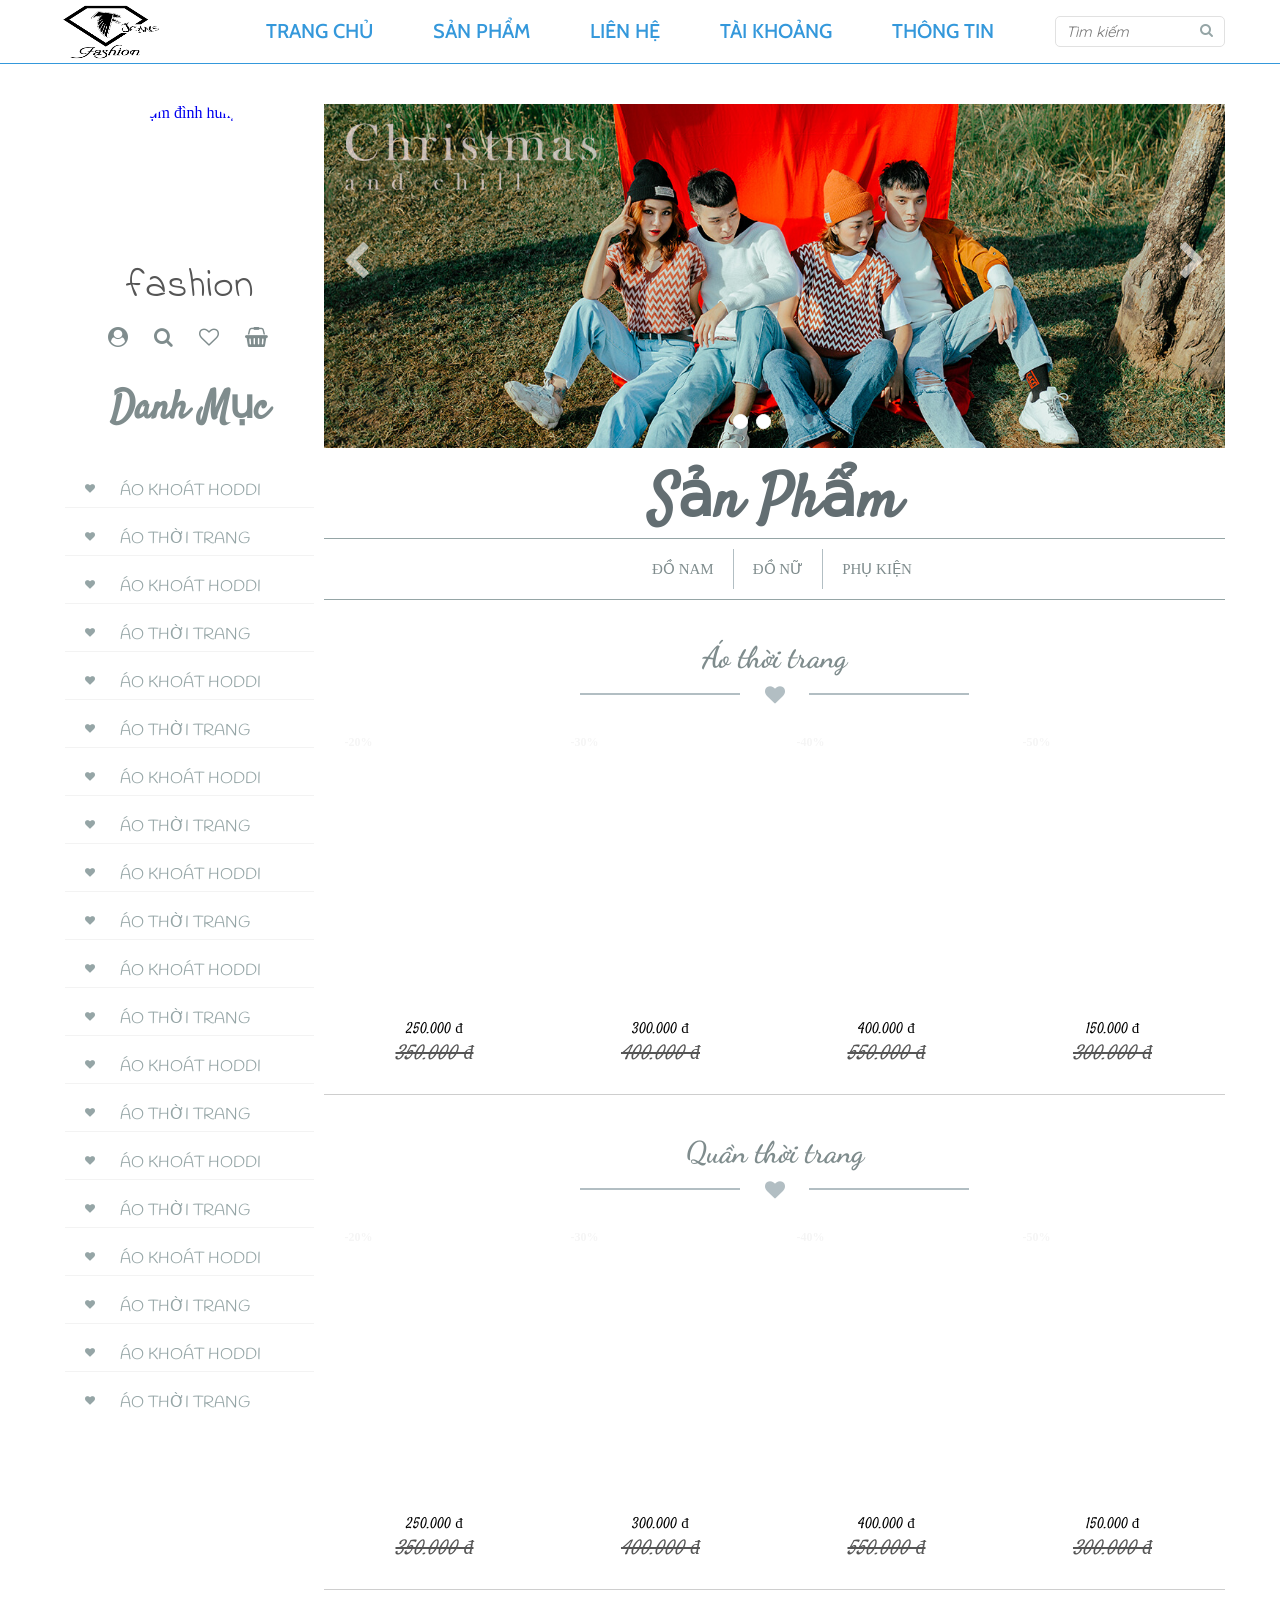
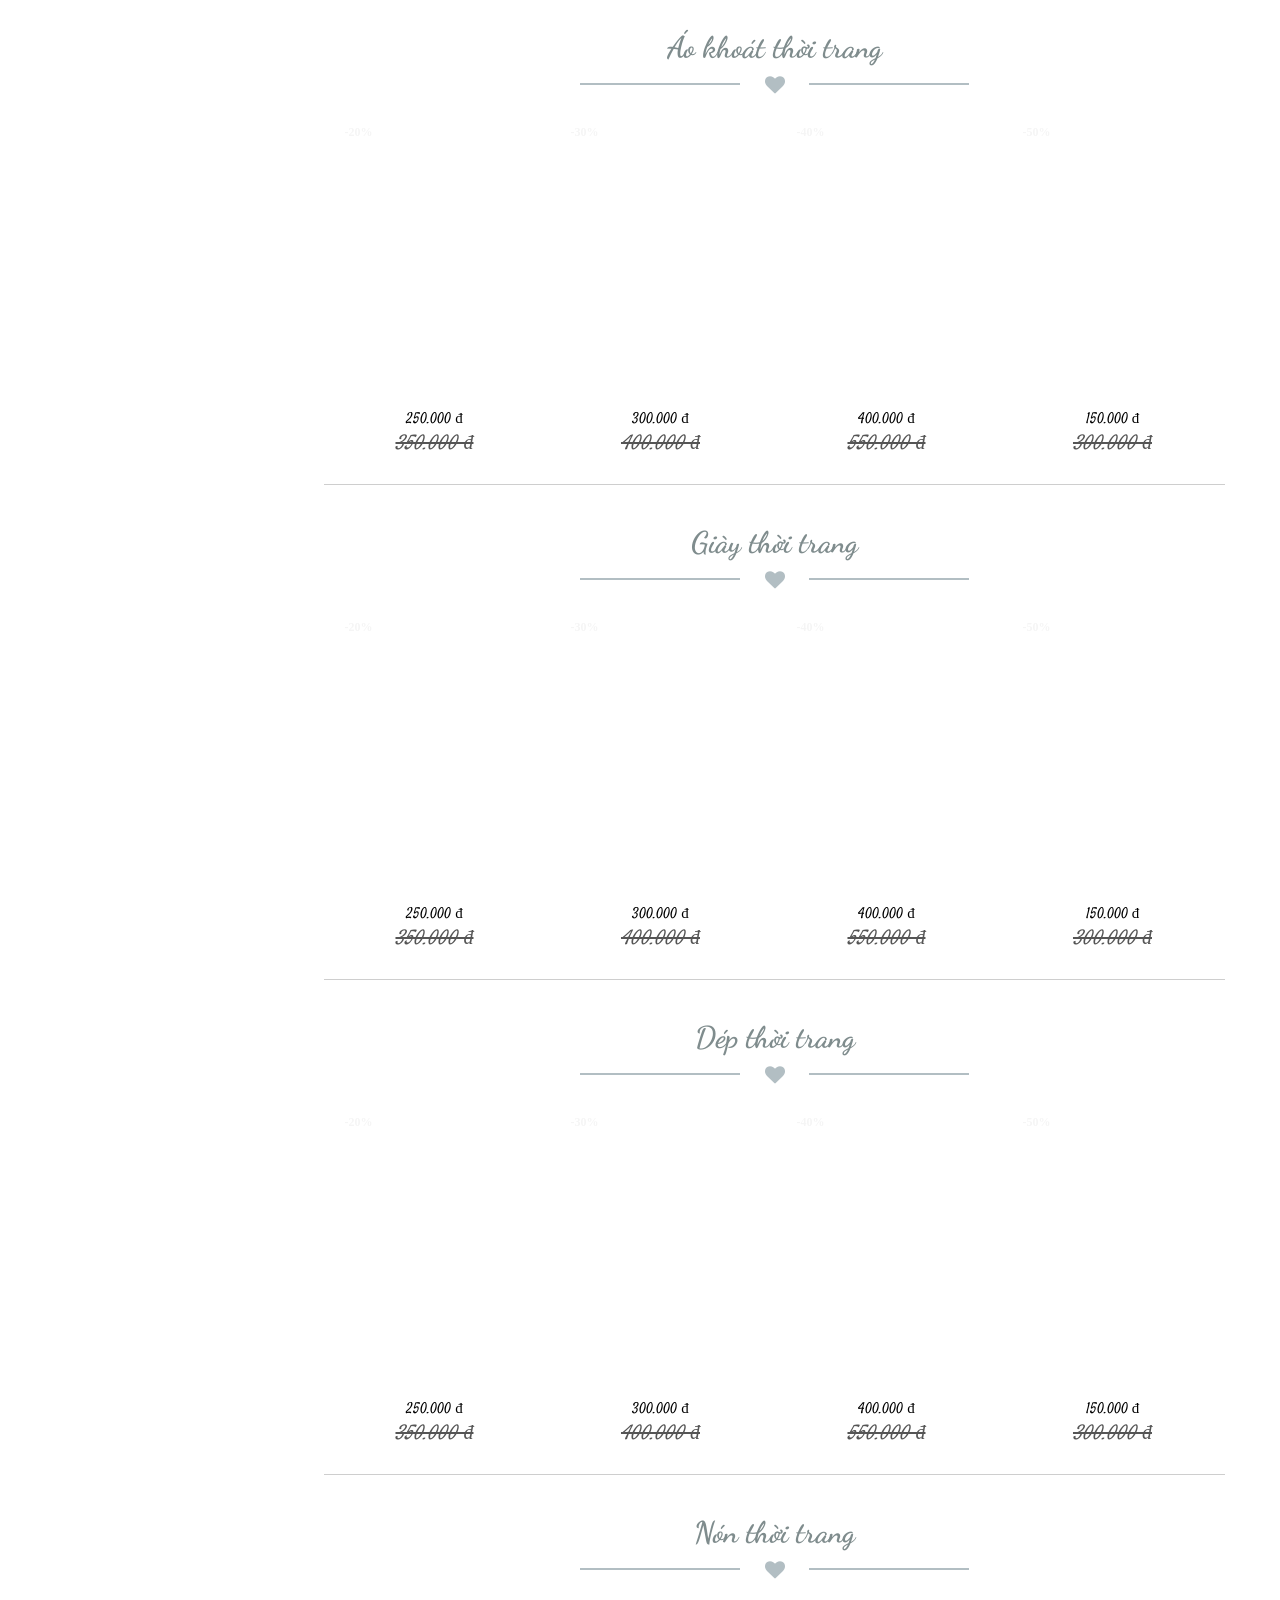
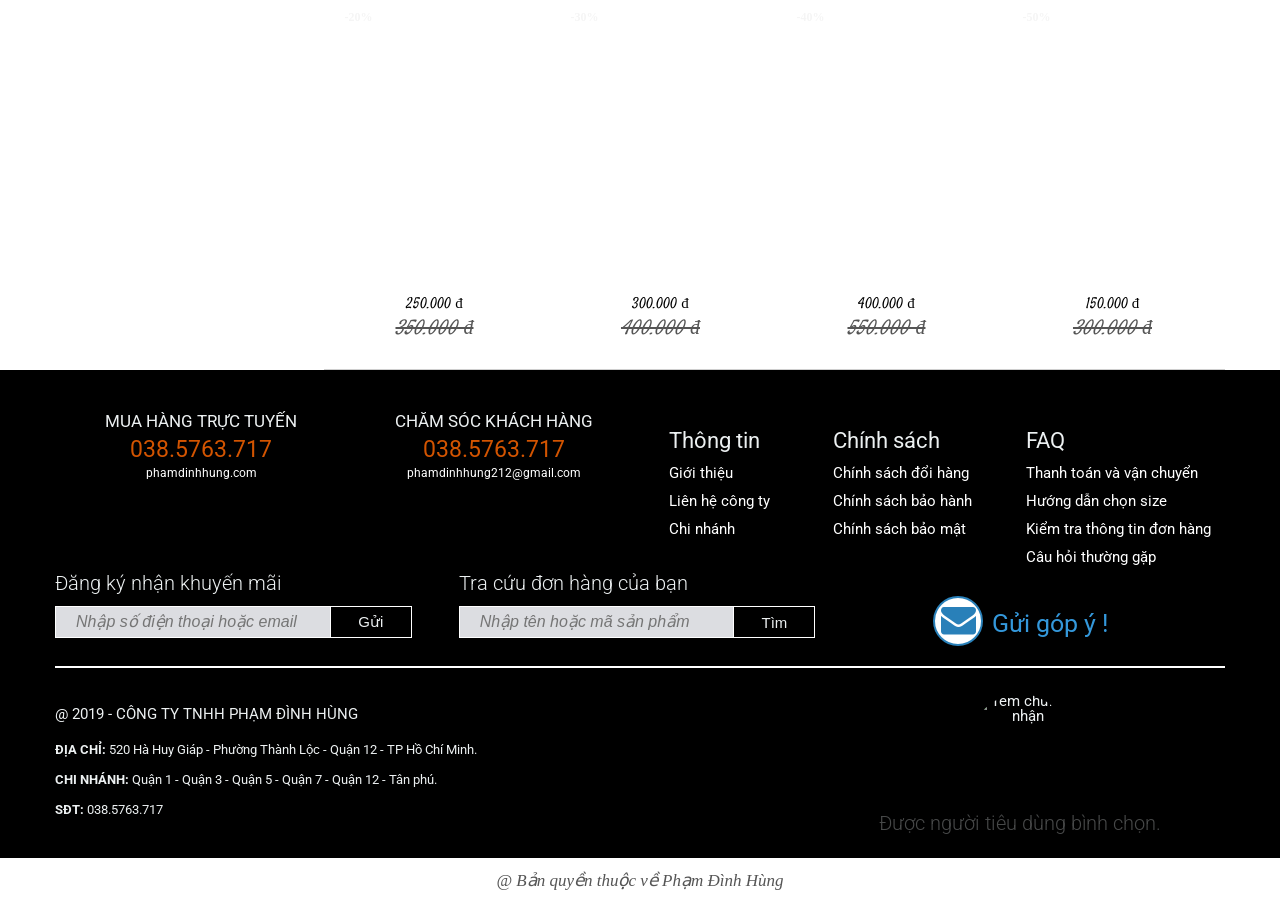
==== file.html @ febc9ac2 "Create file.html" ====
<!DOCTYPE html>
<html lang="en">
<head>
	<meta charset="UTF-8">
	<meta name="viewport" content="width=device-width, initial-scale=1.0">
	<meta http-equiv="X-UA-Compatible" content="ie=edge">
	<title>phamdinhhung.com</title>
	<link rel="stylesheet" href="css/global.css">
	<link rel="stylesheet" href="css/reset.css">
	<link rel="stylesheet" href="css/style-index.css">
	<link rel="stylesheet" href="css/responsive.css">
	<link rel="stylesheet" href="fonts/font-awesome/css/font-awesome.min.css">
	<link href="https://fonts.googleapis.com/css?family=Roboto:300,400,500,700,900&display=swap" rel="stylesheet">
	<link href="https://fonts.googleapis.com/css?family=Cabin:400,500,600,700&display=swap" rel="stylesheet">
	<link href="https://fonts.googleapis.com/css?family=Indie+Flower|Roboto:400,400i,500,500i,900&display=swap" rel="stylesheet">
	<link href="https://fonts.googleapis.com/css?family=Satisfy&display=swap" rel="stylesheet">
	<link href="https://fonts.googleapis.com/css?family=Handlee|Sacramento&display=swap" rel="stylesheet">
	<link href="https://fonts.googleapis.com/css?family=Dancing+Script:400,500|Roboto&display=swap" rel="stylesheet">
	<link href="https://fonts.googleapis.com/css?family=Quicksand:300,400&display=swap" rel="stylesheet">
	<script type="text/javascript" src="js/jquery-3.2.1.min.js"></script>
	<script type="text/javascript" src="js/main-js.js"></script>
</head>
<body>
	<div id="site">
		<div id="wrapper">
			<div id="header">
				<div class="wp-inner clearfix">
					<div class="infor-person fl-left">
						<a href="nUpdate.html" title="Phạm Đình Hùng" class="avatar fl-left">
							<img src="https://scontent.fsgn5-4.fna.fbcdn.net/v/t1.0-1/c0.0.160.160a/p160x160/74572013_546406756175233_4105425570274213888_n.jpg?_nc_cat=104&_nc_eui2=AeGmMA0BGkUcK4mxUj0PhP75STkwEP0V_cI2MxbmCrvrgLVXdHsOIP0lVk0F0aCddFPryK_nUTLj4HpfghZuRmzLCsptIGdyClMmqvfBDhjqQA&_nc_ohc=RRoLS-3pWrYAQlY1CLFjxNWBLt8qv3ieB8UYW5Un3CRQcO_RQU3vkSvLA&_nc_ht=scontent.fsgn5-4.fna&oh=792e1bdecc867fa2c19ec0de3a2e6365&oe=5EB2909E" alt="phạm đình hùng">
						</a>
						<p class="first-name-admin">Hùng</p>
					</div>
					<a href="?" id="logo" class="fl-left">
						<img src="images/logo/logomain.png" alt="logo" title="logo">
					</a>
					<ul id="main-menu" class="fl-left">
						<li><a href=""><span>trang chủ</span></a></li>
						<li><a href=""><span>sản phẩm</span></a></li>
						<li><a href=""><span>liên hệ</span></a></li>
						<li><a href=""><span>tài khoảng</span></a></li>
						<li><a href=""><span>thông tin</span></a></li>
					</ul>
					<form action="search" id="form-search" class="fl-right">
						<input type="text" id="search-text" placeholder="Tìm kiếm">
						<button type="submit" name="search" id="btn-search">
							<i class="fa fa-search" aria-hidden="true"></i>
						</button>

					</form>
					<label for="search-text-c">
						<span class="icon-search fa fa-search" title="Tìm kiếm"></span>
					</label>
					<!-- person-respon -->
					<div id="respon-right">
						<div class="pt">
							<div class="infor-person-respon">
								<a href="nUpdate.html" title="Phạm Đình Hùng" class="avatar">
									<img src="https://scontent.fsgn5-4.fna.fbcdn.net/v/t1.0-1/c0.0.160.160a/p160x160/74572013_546406756175233_4105425570274213888_n.jpg?_nc_cat=104&_nc_eui2=AeGmMA0BGkUcK4mxUj0PhP75STkwEP0V_cI2MxbmCrvrgLVXdHsOIP0lVk0F0aCddFPryK_nUTLj4HpfghZuRmzLCsptIGdyClMmqvfBDhjqQA&_nc_ohc=RRoLS-3pWrYAQlY1CLFjxNWBLt8qv3ieB8UYW5Un3CRQcO_RQU3vkSvLA&_nc_ht=scontent.fsgn5-4.fna&oh=792e1bdecc867fa2c19ec0de3a2e6365&oe=5EB2909E" alt="phạm đình hùng">
								</a>
								<p class="name-admin">Phạm Đình Hùng</p>
							</div>
							<ul id="menu-respon">
								<li>
									<i class="fa fa-home" aria-hidden="true"></i>
									<a href="">trang chủ</a>
								</li>
								<li>
									<i class="fa fa-heart" aria-hidden="true"></i>
									<a href="">sản phẩm</a>
								</li>
								<li>
									<i class="fa fa-envelope" aria-hidden="true"></i>
									<a href="">liên hệ</a>
								</li>
								<li>
									<i class="fa fa-user-circle" aria-hidden="true"></i>
									<a href="">tài khoảng</a>
								</li>
								<li>
									<i class="fa fa-info-circle" aria-hidden="true"></i>
									<a href="">thông tin</a>
								</li>
							</ul>
							<span id="icon-menu" class="fa fa-bars" title="menu"></span>
							<div class="widget category-respon">
								<div class="widget-content">
									<ul class="list-cate clearfix">
										<li><a href="nUpdate.html">đồ nam</a></li>
										<li><a href="nUpdate.html">đồ nữ</a></li>
										<li><a href="nUpdate.html">phụ kiện</a></li>
									</ul>
								</div>
							</div>
						</div>
					</div>
					<!-- icon-respon -->
					<span id="icon-respon-menu" class="fa fa-bars" title="menu"></span>
					<!-- end icon respon-menu -->
					<!-- end person-respon -->
					<!-- search bar -->
					<div id="search-bar">
						<form action="search" id="search-box">
							<input type="text" name="search" id="search-text-c" placeholder="Nhập tên sản phẩm...">
							<button id="btn-search" type="submit" name="search" title="">
								<i class="fa fa-search" aria-hidden="true"></i>
							</button>
							<i class="close-s fa fa-times-circle" aria-hidden="true" title="Đóng"></i>
						</form>
					</div>
					<!-- end search bar -->
				</div>
			</div>
			<div id="wp-content" class="wp-inner clearfix">
				<!-- sidebar -->
				<div id="sidebar" class="fl-left">
					<div class="infor-shop">
						<a href="nUpdate.html" title="Phạm Đình Hùng" class="avatar">
							<img src="images/logo/logoshop.png" alt="phạm đình hùng">
						</a>
						<p class="slogan">fashion</p>
					</div>
					<div class="list-Utilities clearfix">
						<a href="nUpdate.html" class="user" title=""><i class="fa fa-user-circle"></i></a>
						<span class="search s" title="Tìm kiếm">
							<label for="search-text-c"><i class="fa fa-search"></i></label>
						</span>
						<a href="nUpdate.html" class="love" title="Sản phẩm yêu thích"><i class="fa fa-heart-o"></i></a>
						<a href="nUpdate.html" class="basket" title="Giỏ hàng"><i class="fa fa-shopping-basket"></i></a>
					</div>
					<div class="widget product">
						<div class="widget-title">
							<h2>Danh Mục</h2>
						</div>
						<div class="widget-content">
							<ul class="list-name-product">
								<li><a href="nUpdate.html">Áo khoát hoddi</a></li>
								<li><a href="nUpdate.html">Áo thời trang</a></li>
								<li><a href="nUpdate.html">Áo khoát hoddi</a></li>
								<li><a href="nUpdate.html">Áo thời trang</a></li>
								<li><a href="nUpdate.html">Áo khoát hoddi</a></li>
								<li><a href="nUpdate.html">Áo thời trang</a></li>
								<li><a href="nUpdate.html">Áo khoát hoddi</a></li>
								<li><a href="nUpdate.html">Áo thời trang</a></li>
								<li><a href="nUpdate.html">Áo khoát hoddi</a></li>
								<li><a href="nUpdate.html">Áo thời trang</a></li>
								<li><a href="nUpdate.html">Áo khoát hoddi</a></li>
								<li><a href="nUpdate.html">Áo thời trang</a></li>
								<li><a href="nUpdate.html">Áo khoát hoddi</a></li>
								<li><a href="nUpdate.html">Áo thời trang</a></li>
								<li><a href="nUpdate.html">Áo khoát hoddi</a></li>
								<li><a href="nUpdate.html">Áo thời trang</a></li>
								<li><a href="nUpdate.html">Áo khoát hoddi</a></li>
								<li><a href="nUpdate.html">Áo thời trang</a></li>
								<li><a href="nUpdate.html">Áo khoát hoddi</a></li>
								<li><a href="nUpdate.html">Áo thời trang</a></li>
							</ul>
						</div>
					</div>
				</div>
				<!-- end sidebar -->
				<!-- content -->
				<div id="content" class="fl-right">
					<!-- banner -->
					<div id="banner">
						<div class="slide-box">
        					<div class="list-slide">
            					<div class="slide active"><img src="images/images/1.jpg" alt="images 1"></div>
            					<div class="slide"><img src="images/images/2.jpg" alt="images 1"></div>
            					<div class="slide"><img src="images/images/3.jpg" alt="images 1"></div>
            					<div class="slide"><img src="images/images/4.jpg" alt="images 1"></div>
        					</div>
        					<div class="btn-slide">
           						<span class="btn-prev-banner fa fa fa-chevron-left"></span>
            					<span class="btn-next-banner fa fa-chevron-right"></span>
            					<ul>
                					<li class="active-li"></li>
                					<li></li>
                					<li></li>
                					<li></li>
            					</ul>
        					</div>
    					</div>
					</div>
					<!-- end banner -->
					<!-- category -->
					<div class="widget category">
						<div class="widget-head">
							<h2>Sản Phẩm</h2>
						</div>
						<div class="widget-content">
							<ul class="list-cate clearfix">
								<li><a href="nUpdate.html">đồ nam</a></li>
								<li><a href="nUpdate.html">đồ nữ</a></li>
								<li><a href="nUpdate.html">phụ kiện</a></li>
							</ul>
						</div>
					</div>
					<!-- all product -->
					<div id="all-product">
						<!-- list product 1 -->
						<div class="widget product">
							<div class="widget-head">
								<h2>Áo thời trang</h2>
								<span class="line fa fa-heart clearfix">
									<p class="line-left fl-left"></p>
									<p class="line-right fl-right"></p>
								</span>
							</div>
							<div class="widget-content">
								<ul class="list-product clearfix">
									<!-- 1 -->
									<li>
										<span class="discount">-20%</span>
										<a href="detail-product.html" class="thumb-img-show">
											<img src="images/product-1/img-1/1.jpg" alt="">
										</a>
										<span class="add-basket fa fa-heart" title="Yêu mi rồi"></span>
										<div class="hide-1">
											<p class="new-price">250.000 đ</p>
											<p class="old-price">350.000 đ</p>
										</div>
										<div class="more-product">
											<div class="hide-2">
												<ul class="list-thumb clearfix">
													<li><img src="images/product-1/img-1/1.jpg" alt=""></li>
													<li><img src="images/product-1/img-1/2.jpg" alt=""></li>
													<li><img src="images/product-1/img-1/3.jpg" alt=""></li>
													<!-- <li><img src="" alt=""></li> -->
												</ul>
											</div>
										</div>
										<i class="fa fa-heart" aria-hidden="true" title="Bỏ thích"></i>
									</li>
									<!-- 2 -->
									<li>
										<span class="discount">-30%</span>
										<a href="detail-product.html">
											<img src="images/product-1/img-2/1.jpg" alt="">
										</a>
										<span class="add-basket fa fa-heart" title="Yêu mi rồi"></span>
										</span>
										<div class="hide-1">
											<p class="new-price">300.000 đ</p>
											<p class="old-price">400.000 đ</p>
										</div>
										<div class="more-product">
											<div class="hide-2">
												<ul class="list-thumb clearfix">
													<li><img src="images/product-1/img-2/1.jpg" alt=""></li>
													<li><img src="images/product-1/img-2/2.jpg" alt=""></li>
													<li><img src="images/product-1/img-2/3.jpg" alt=""></li>
													<li><img src="images/product-1/img-2/4.jpg" alt=""></li>
												</ul>
											</div>
										</div>
										<i class="fa fa-heart" aria-hidden="true" title="Bỏ thích"></i>
									</li>
									<!-- 3 -->
									<li>
										<span class="discount">-40%</span>
										<a href="detail-product.html">
											<img src="images/product-1/img-3/1.jpg" alt="">
										</a>
										<span class="add-basket fa fa-heart" title="Yêu mi rồi"></span>
										<div class="hide-1">
											<p class="new-price">400.000 đ</p>
											<p class="old-price">550.000 đ</p>
										</div>
										<div class="more-product">
											<div class="hide-2">
												<ul class="list-thumb clearfix">
													<li><img src="images/product-1/img-3/1.jpg" alt=""></li>
													<li><img src="images/product-1/img-3/2.jpg" alt=""></li>
													<li><img src="images/product-1/img-3/3.jpg" alt=""></li>
													<!-- <li><img src="" alt=""></li> -->
												</ul>
											</div>
										</div>
										<i class="fa fa-heart" aria-hidden="true" title="Bỏ thích"></i>
									</li>
									<!-- 4 -->
									<li>
										<span class="discount">-50%</span>
										<a href="detail-product.html">
											<img src="images/product-1/img-4/1.jpg" alt="">
										</a>
										<span class="add-basket fa fa-heart" title="Yêu mi rồi"></span>
										<div class="hide-1">
											<p class="new-price">150.000 đ</p>
											<p class="old-price">300.000 đ</p>
										</div>
										<div class="more-product">
											<div class="hide-2">
												<ul class="list-thumb clearfix">
													<li><img src="images/product-1/img-4/1.jpg" alt=""></li>
													<li><img src="images/product-1/img-4/2.jpg" alt=""></li>
													<li><img src="images/product-1/img-4/3.jpg" alt=""></li>
													<li><img src="images/product-1/img-4/4.jpg" alt=""></li>
												</ul>
											</div>
										</div>
										<i class="fa fa-heart" aria-hidden="true" title="Bỏ thích"></i>
									</li>
									<!-- 5 -->
									<li>
										<span class="discount">-20%</span>
										<a href="detail-product.html">
											<img src="images/product-1/img-1/1.jpg" alt="">
										</a>
										<span class="add-basket fa fa-heart" title="Yêu mi rồi"></span>
										<div class="hide-1">
											<p class="new-price">250.000 đ</p>
											<p class="old-price">350.000 đ</p>
										</div>
										<div class="more-product">
											<div class="hide-2">
												<ul class="list-thumb clearfix">
													<li><img src="images/product-1/img-1/1.jpg" alt=""></li>
													<li><img src="images/product-1/img-1/2.jpg" alt=""></li>
													<li><img src="images/product-1/img-1/3.jpg" alt=""></li>
													<!-- <li><img src="" alt=""></li> -->
												</ul>
											</div>
										</div>
										<i class="fa fa-heart" aria-hidden="true" title="Bỏ thích"></i>
									</li>
									<!-- 6 -->
									<li>
										<span class="discount">-20%</span>
										<a href="detail-product.html">
											<img src="images/product-1/img-1/1.jpg" alt="">
										</a>
										<span class="add-basket fa fa-heart" title="Yêu mi rồi"></span>
										<div class="hide-1">
											<p class="new-price">250.000 đ</p>
											<p class="old-price">350.000 đ</p>
										</div>
										<div class="more-product">
											<div class="hide-2">
												<ul class="list-thumb clearfix">
													<li><img src="images/product-1/img-1/1.jpg" alt=""></li>
													<li><img src="images/product-1/img-1/2.jpg" alt=""></li>
													<li><img src="images/product-1/img-1/3.jpg" alt=""></li>
													<!-- <li><img src="" alt=""></li> -->
												</ul>
											</div>
										</div>
										<i class="fa fa-heart" aria-hidden="true" title="Bỏ thích"></i>
									</li>
								</ul>
							</div>
						</div>
						<!-- end list product 1 -->
						<!-- list product 2 -->
						<div class="widget product">
							<div class="widget-head">
								<h2>Quần thời trang</h2>
								<span class="line fa fa-heart clearfix">
									<p class="line-left fl-left"></p>
									<p class="line-right fl-right"></p>
								</span>
							</div>
							<div class="widget-content">
								<ul class="list-product clearfix">
									<!-- 1 -->
									<li>
										<span class="discount">-20%</span>
										<a href="detail-product.html">
											<img src="images/product-2/img-1/1.jpg" alt="">
										</a>
										<span class="add-basket fa fa-heart" title="Yêu mi rồi"></span>
										<div class="hide-1">
											<p class="new-price">250.000 đ</p>
											<p class="old-price">350.000 đ</p>
										</div>
										<div class="more-product">
											<div class="hide-2">
												<ul class="list-thumb clearfix">
													<li><img src="images/product-2/img-1/1.jpg" alt=""></li>
													<li><img src="images/product-2/img-1/2.jpg" alt=""></li>
													<li><img src="images/product-2/img-1/3.jpg" alt=""></li>
													<li><img src="images/product-2/img-1/4.jpg" alt=""></li>
												</ul>
											</div>
										</div>
										<i class="fa fa-heart" aria-hidden="true" title="Bỏ thích"></i>
									</li>
									<!-- 2 -->
									<li>
										<span class="discount">-30%</span>
										<a href="detail-product.html">
											<img src="images/product-2/img-2/1.jpg" alt="">
										</a>
										<span class="add-basket fa fa-heart" title="Yêu mi rồi"></span>
										<div class="hide-1">
											<p class="new-price">300.000 đ</p>
											<p class="old-price">400.000 đ</p>
										</div>
										<div class="more-product">
											<div class="hide-2">
												<ul class="list-thumb clearfix">
													<li><img src="images/product-2/img-2/1.jpg" alt=""></li>
													<li><img src="images/product-2/img-2/2.jpg" alt=""></li>
													<li><img src="images/product-2/img-2/3.jpg" alt=""></li>
													<li><img src="images/product-2/img-2/4.jpg" alt=""></li>
												</ul>
											</div>
										</div>
										<i class="fa fa-heart" aria-hidden="true" title="Bỏ thích"></i>
									</li>
									<!-- 3 -->
									<li>
										<span class="discount">-40%</span>
										<a href="detail-product.html">
											<img src="images/product-2/img-3/1.jpg" alt="">
										</a>
										<span class="add-basket fa fa-heart" title="Yêu mi rồi"></span>
										<div class="hide-1">
											<p class="new-price">400.000 đ</p>
											<p class="old-price">550.000 đ</p>
										</div>
										<div class="more-product">
											<div class="hide-2">
												<ul class="list-thumb clearfix">
													<li><img src="images/product-2/img-3/1.jpg" alt=""></li>
													<li><img src="images/product-2/img-3/2.jpg" alt=""></li>
													<!-- <li><img src="" alt=""></li> -->
													<!-- <li><img src="" alt=""></li> -->
												</ul>
											</div>
										</div>
										<i class="fa fa-heart" aria-hidden="true" title="Bỏ thích"></i>
									</li>
									<!-- 4 -->
									<li>
										<span class="discount">-50%</span>
										<a href="detail-product.html">
											<img src="images/product-2/img-4/1.jpg" alt="">
										</a>
										<span class="add-basket fa fa-heart" title="Yêu mi rồi"></span>
										<div class="hide-1">
											<p class="new-price">150.000 đ</p>
											<p class="old-price">300.000 đ</p>
										</div>
										<div class="more-product">
											<div class="hide-2">
												<ul class="list-thumb clearfix">
													<li><img src="images/product-2/img-4/1.jpg" alt=""></li>
													<li><img src="images/product-2/img-4/2.jpg" alt=""></li>
													<li><img src="images/product-2/img-4/3.jpg" alt=""></li>
													<li><img src="images/product-2/img-4/4.jpg" alt=""></li>
												</ul>
											</div>
										</div>
										<i class="fa fa-heart" aria-hidden="true" title="Bỏ thích"></i>
									</li>
									<!-- 5 -->
									<li>
										<span class="discount">-20%</span>
										<a href="detail-product.html">
											<img src="images/product-2/img-1/1.jpg" alt="">
										</a>
										<span class="add-basket fa fa-heart" title="Yêu mi rồi"></span>
										<div class="hide-1">
											<p class="new-price">250.000 đ</p>
											<p class="old-price">350.000 đ</p>
										</div>
										<div class="more-product">
											<div class="hide-2">
												<ul class="list-thumb clearfix">
													<li><img src="images/product-2/img-1/1.jpg" alt=""></li>
													<li><img src="images/product-2/img-1/2.jpg" alt=""></li>
													<li><img src="images/product-2/img-1/3.jpg" alt=""></li>
													<li><img src="images/product-2/img-1/4.jpg" alt=""></li>
												</ul>
											</div>
										</div>
										<i class="fa fa-heart" aria-hidden="true" title="Bỏ thích"></i>
									</li>
									<!-- 6 -->
									<li>
										<span class="discount">-20%</span>
										<a href="detail-product.html">
											<img src="images/product-2/img-1/1.jpg" alt="">
										</a>
										<span class="add-basket fa fa-heart" title="Yêu mi rồi"></span>
										<div class="hide-1">
											<p class="new-price">250.000 đ</p>
											<p class="old-price">350.000 đ</p>
										</div>
										<div class="more-product">
											<div class="hide-2">
												<ul class="list-thumb clearfix">
													<li><img src="images/product-2/img-1/1.jpg" alt=""></li>
													<li><img src="images/product-2/img-1/2.jpg" alt=""></li>
													<li><img src="images/product-2/img-1/3.jpg" alt=""></li>
													<li><img src="images/product-2/img-1/4.jpg" alt=""></li>
												</ul>
											</div>
										</div>
										<i class="fa fa-heart" aria-hidden="true" title="Bỏ thích"></i>
									</li>
								</ul>
							</div>
						</div>
						<!-- end list product 2 -->
						<!-- list product 3 -->
						<div class="widget product">
							<div class="widget-head">
								<h2>Áo khoát thời trang</h2>
								<span class="line fa fa-heart clearfix">
									<p class="line-left fl-left"></p>
									<p class="line-right fl-right"></p>
								</span>
							</div>
							<div class="widget-content">
								<ul class="list-product clearfix">
									<!-- 1 -->
									<li>
										<span class="discount">-20%</span>
										<a href="detail-product.html">
											<img src="images/product-3/img-1/1.jpg" alt="">
										</a>
										<span class="add-basket fa fa-heart" title="Yêu mi rồi"></span>
										<div class="hide-1">
											<p class="new-price">250.000 đ</p>
											<p class="old-price">350.000 đ</p>
										</div>
										<div class="more-product">
											<div class="hide-2">
												<ul class="list-thumb clearfix">
													<li><img src="images/product-3/img-1/1.jpg" alt=""></li>
													<li><img src="images/product-3/img-1/2.jpg" alt=""></li>
													<li><img src="images/product-3/img-1/3.jpg" alt=""></li>
													<li><img src="images/product-3/img-1/4.jpg" alt=""></li>
												</ul>
											</div>
										</div>
										<i class="fa fa-heart" aria-hidden="true" title="Bỏ thích"></i>
									</li>
									<!-- 2 -->
									<li>
										<span class="discount">-30%</span>
										<a href="detail-product.html">
											<img src="images/product-3/img-2/1.jpg" alt="">
										</a>
										<span class="add-basket fa fa-heart" title="Yêu mi rồi"></span>
										<div class="hide-1">
											<p class="new-price">300.000 đ</p>
											<p class="old-price">400.000 đ</p>
										</div>
										<div class="more-product">
											<div class="hide-2">
												<ul class="list-thumb clearfix">
													<li><img src="images/product-3/img-2/1.jpg" alt=""></li>
													<li><img src="images/product-3/img-2/2.jpg" alt=""></li>
													<li><img src="images/product-3/img-2/3.jpg" alt=""></li>
													<!-- <li><img src="" alt=""></li> -->
												</ul>
											</div>
										</div>
										<i class="fa fa-heart" aria-hidden="true" title="Bỏ thích"></i>
									</li>
									<!-- 3 -->
									<li>
										<span class="discount">-40%</span>
										<a href="detail-product.html">
											<img src="images/product-3/img-3/1.jpg" alt="">
										</a>
										<span class="add-basket fa fa-heart" title="Yêu mi rồi"></span>
										<div class="hide-1">
											<p class="new-price">400.000 đ</p>
											<p class="old-price">550.000 đ</p>
										</div>
										<div class="more-product">
											<div class="hide-2">
												<ul class="list-thumb clearfix">
													<li><img src="images/product-3/img-3/1.jpg" alt=""></li>
													<li><img src="images/product-3/img-3/2.jpg" alt=""></li>
													<!-- <li><img src="" alt=""></li> -->
													<!-- <li><img src="" alt=""></li> -->
												</ul>
											</div>
										</div>
										<i class="fa fa-heart" aria-hidden="true" title="Bỏ thích"></i>
									</li>
									<!-- 4 -->
									<li>
										<span class="discount">-50%</span>
										<a href="detail-product.html">
											<img src="images/product-3/img-4/1.jpg" alt="">
										</a>
										<span class="add-basket fa fa-heart" title="Yêu mi rồi"></span>
										<div class="hide-1">
											<p class="new-price">150.000 đ</p>
											<p class="old-price">300.000 đ</p>
										</div>
										<div class="more-product">
											<div class="hide-2">
												<ul class="list-thumb clearfix">
													<li><img src="images/product-3/img-4/1.jpg" alt=""></li>
													<li><img src="images/product-3/img-4/2.jpg" alt=""></li>
													<li><img src="images/product-3/img-4/3.jpg" alt=""></li>
													<!-- <li><img src="" alt=""></li> -->
												</ul>
											</div>
										</div>
										<i class="fa fa-heart" aria-hidden="true" title="Bỏ thích"></i>
									</li>
									<!-- 5 -->
									<li>
										<span class="discount">-20%</span>
										<a href="detail-product.html">
											<img src="images/product-3/img-1/1.jpg" alt="">
										</a>
										<span class="add-basket fa fa-heart" title="Yêu mi rồi"></span>
										<div class="hide-1">
											<p class="new-price">250.000 đ</p>
											<p class="old-price">350.000 đ</p>
										</div>
										<div class="more-product">
											<div class="hide-2">
												<ul class="list-thumb clearfix">
													<li><img src="images/product-3/img-1/1.jpg" alt=""></li>
													<li><img src="images/product-3/img-1/2.jpg" alt=""></li>
													<li><img src="images/product-3/img-1/3.jpg" alt=""></li>
													<li><img src="images/product-3/img-1/4.jpg" alt=""></li>
												</ul>
											</div>
										</div>
										<i class="fa fa-heart" aria-hidden="true" title="Bỏ thích"></i>
									</li>
									<!-- 6 -->
									<li>
										<span class="discount">-20%</span>
										<a href="detail-product.html">
											<img src="images/product-3/img-1/1.jpg" alt="">
										</a>
										<span class="add-basket fa fa-heart" title="Yêu mi rồi"></span>
										<div class="hide-1">
											<p class="new-price">250.000 đ</p>
											<p class="old-price">350.000 đ</p>
										</div>
										<div class="more-product">
											<div class="hide-2">
												<ul class="list-thumb clearfix">
													<li><img src="images/product-3/img-1/1.jpg" alt=""></li>
													<li><img src="images/product-3/img-1/2.jpg" alt=""></li>
													<li><img src="images/product-3/img-1/3.jpg" alt=""></li>
													<li><img src="images/product-3/img-1/4.jpg" alt=""></li>
												</ul>
											</div>
										</div>
										<i class="fa fa-heart" aria-hidden="true"></i>
									</li>
								</ul>
							</div>
						</div>
						<!-- end list product 3 -->
						<!-- list product 4 -->
						<div class="widget product">
							<div class="widget-head">
								<h2>Giày thời trang</h2>
								<span class="line fa fa-heart clearfix">
									<p class="line-left fl-left"></p>
									<p class="line-right fl-right"></p>
								</span>
							</div>
							<div class="widget-content">
								<ul class="list-product clearfix">
									<!-- 1 -->
									<li>
										<span class="discount">-20%</span>
										<a href="detail-product.html">
											<img src="images/product-4/img-1/1.jpg" alt="">
										</a>
										<span class="add-basket fa fa-heart" title="Yêu mi rồi"></span>
										<div class="hide-1">
											<p class="new-price">250.000 đ</p>
											<p class="old-price">350.000 đ</p>
										</div>
										<div class="more-product">
											<div class="hide-2">
												<ul class="list-thumb clearfix">
													<li><img src="images/product-4/img-1/1.jpg" alt=""></li>
													<li><img src="images/product-4/img-1/2.jpg" alt=""></li>
													<li><img src="images/product-4/img-1/3.jpg" alt=""></li>
													<li><img src="images/product-4/img-1/4.jpg" alt=""></li>
												</ul>
											</div>
										</div>
									</li>
									<!-- 2 -->
									<li>
										<span class="discount">-30%</span>
										<a href="detail-product.html">
											<img src="images/product-4/img-2/1.jpg" alt="">
										</a>
										<span class="add-basket fa fa-heart" title="Yêu mi rồi"></span>
										<div class="hide-1">
											<p class="new-price">300.000 đ</p>
											<p class="old-price">400.000 đ</p>
										</div>
										<div class="more-product">
											<div class="hide-2">
												<ul class="list-thumb clearfix">
													<li><img src="images/product-4/img-2/1.jpg" alt=""></li>
													<li><img src="images/product-4/img-2/2.jpg" alt=""></li>
													<li><img src="images/product-4/img-2/3.jpg" alt=""></li>
													<li><img src="images/product-4/img-2/4.jpg" alt=""></li>
												</ul>
											</div>
										</div>
									</li>
									<!-- 3 -->
									<li>
										<span class="discount">-40%</span>
										<a href="detail-product.html">
											<img src="images/product-4/img-3/1.jpg" alt="">
										</a>
										<span class="add-basket fa fa-heart" title="Yêu mi rồi"></span>
										<div class="hide-1">
											<p class="new-price">400.000 đ</p>
											<p class="old-price">550.000 đ</p>
										</div>
										<div class="more-product">
											<div class="hide-2">
												<ul class="list-thumb clearfix">
													<li><img src="images/product-4/img-3/1.jpg" alt=""></li>
													<li><img src="images/product-4/img-3/2.jpg" alt=""></li>
													<li><img src="images/product-4/img-3/3.jpg" alt=""></li>
													<li><img src="images/product-4/img-3/4.jpg" alt=""></li>
												</ul>
											</div>
										</div>
									</li>
									<!-- 4 -->
									<li>
										<span class="discount">-50%</span>
										<a href="detail-product.html">
											<img src="images/product-4/img-4/1.jpg" alt="">
										</a>
										<span class="add-basket fa fa-heart" title="Yêu mi rồi"></span>
										<div class="hide-1">
											<p class="new-price">150.000 đ</p>
											<p class="old-price">300.000 đ</p>
										</div>
										<div class="more-product">
											<div class="hide-2">
												<ul class="list-thumb clearfix">
													<li><img src="images/product-4/img-4/1.jpg" alt=""></li>
													<li><img src="images/product-4/img-4/2.jpg" alt=""></li>
													<li><img src="images/product-4/img-4/3.jpg" alt=""></li>
													<li><img src="images/product-4/img-4/4.jpg" alt=""></li>
												</ul>
											</div>
										</div>
									</li>
									<!-- 5 -->
									<li>
										<span class="discount">-20%</span>
										<a href="detail-product.html">
											<img src="images/product-4/img-1/1.jpg" alt="">
										</a>
										<span class="add-basket fa fa-heart" title="Yêu mi rồi"></span>
										<div class="hide-1">
											<p class="new-price">250.000 đ</p>
											<p class="old-price">350.000 đ</p>
										</div>
										<div class="more-product">
											<div class="hide-2">
												<ul class="list-thumb clearfix">
													<li><img src="images/product-4/img-1/1.jpg" alt=""></li>
													<li><img src="images/product-4/img-1/2.jpg" alt=""></li>
													<li><img src="images/product-4/img-1/3.jpg" alt=""></li>
													<li><img src="images/product-4/img-1/4.jpg" alt=""></li>
												</ul>
											</div>
										</div>
									</li>
									<!-- 6 -->
									<li>
										<span class="discount">-20%</span>
										<a href="detail-product.html">
											<img src="images/product-4/img-1/1.jpg" alt="">
										</a>
										<span class="add-basket fa fa-heart" title="Yêu mi rồi"></span>
										<div class="hide-1">
											<p class="new-price">250.000 đ</p>
											<p class="old-price">350.000 đ</p>
										</div>
										<div class="more-product">
											<div class="hide-2">
												<ul class="list-thumb clearfix">
													<li><img src="images/product-4/img-1/1.jpg" alt=""></li>
													<li><img src="images/product-4/img-1/2.jpg" alt=""></li>
													<li><img src="images/product-4/img-1/3.jpg" alt=""></li>
													<li><img src="images/product-4/img-1/4.jpg" alt=""></li>
												</ul>
											</div>
										</div>
									</li>
								</ul>
							</div>
						</div>
						<!-- end list product 4 -->
						<!-- list product 5 -->
						<div class="widget product">
							<div class="widget-head">
								<h2>Dép thời trang</h2>
								<span class="line fa fa-heart clearfix">
									<p class="line-left fl-left"></p>
									<p class="line-right fl-right"></p>
								</span>
							</div>
							<div class="widget-content">
								<ul class="list-product clearfix">
									<!-- 1 -->
									<li>
										<span class="discount">-20%</span>
										<a href="detail-product.html">
											<img src="images/product-5/img-1/1.jpg" alt="">
										</a>
										<span class="add-basket fa fa-heart" title="Yêu mi rồi"></span>
										<div class="hide-1">
											<p class="new-price">250.000 đ</p>
											<p class="old-price">350.000 đ</p>
										</div>
										<div class="more-product">
											<div class="hide-2">
												<ul class="list-thumb clearfix">
													<li><img src="images/product-5/img-1/1.jpg" alt=""></li>
													<li><img src="images/product-5/img-1/2.jpg" alt=""></li>
													<li><img src="images/product-5/img-1/3.jpg" alt=""></li>
													<li><img src="images/product-5/img-1/4.jpg" alt=""></li>
												</ul>
											</div>
										</div>
									</li>
									<!-- 2 -->
									<li>
										<span class="discount">-30%</span>
										<a href="detail-product.html">
											<img src="images/product-5/img-2/1.jpg" alt="">
										</a>
										<span class="add-basket fa fa-heart" title="Yêu mi rồi"></span>
										<div class="hide-1">
											<p class="new-price">300.000 đ</p>
											<p class="old-price">400.000 đ</p>
										</div>
										<div class="more-product">
											<div class="hide-2">
												<ul class="list-thumb clearfix">
													<li><img src="images/product-5/img-2/1.jpg" alt=""></li>
													<li><img src="images/product-5/img-2/2.jpg" alt=""></li>
													<li><img src="images/product-5/img-2/3.jpg" alt=""></li>
													<li><img src="images/product-5/img-2/4.jpg" alt=""></li>
												</ul>
											</div>
										</div>
									</li>
									<!-- 3 -->
									<li>
										<span class="discount">-40%</span>
										<a href="detail-product.html">
											<img src="images/product-5/img-3/1.jpg" alt="">
										</a>
										<span class="add-basket fa fa-heart" title="Yêu mi rồi"></span>
										<div class="hide-1">
											<p class="new-price">400.000 đ</p>
											<p class="old-price">550.000 đ</p>
										</div>
										<div class="more-product">
											<div class="hide-2">
												<ul class="list-thumb clearfix">
													<li><img src="images/product-5/img-3/1.jpg" alt=""></li>
													<li><img src="images/product-5/img-3/2.jpg" alt=""></li>
													<li><img src="images/product-5/img-3/3.jpg" alt=""></li>
													<li><img src="images/product-5/img-3/4.jpg" alt=""></li>
												</ul>
											</div>
										</div>
									</li>
									<!-- 4 -->
									<li>
										<span class="discount">-50%</span>
										<a href="detail-product.html">
											<img src="images/product-5/img-4/1.jpg" alt="">
										</a>
										<span class="add-basket fa fa-heart" title="Yêu mi rồi"></span>
										<div class="hide-1">
											<p class="new-price">150.000 đ</p>
											<p class="old-price">300.000 đ</p>
										</div>
										<div class="more-product">
											<div class="hide-2">
												<ul class="list-thumb clearfix">
													<li><img src="images/product-5/img-4/1.jpg" alt=""></li>
													<li><img src="images/product-5/img-4/2.jpg" alt=""></li>
													<li><img src="images/product-5/img-4/3.jpg" alt=""></li>
													<li><img src="images/product-5/img-4/4.jpg" alt=""></li>
												</ul>
											</div>
										</div>
									</li>
									<!-- 5 -->
									<li>
										<span class="discount">-20%</span>
										<a href="detail-product.html">
											<img src="images/product-5/img-1/1.jpg" alt="">
										</a>
										<span class="add-basket fa fa-heart" title="Yêu mi rồi"></span>
										<div class="hide-1">
											<p class="new-price">250.000 đ</p>
											<p class="old-price">350.000 đ</p>
										</div>
										<div class="more-product">
											<div class="hide-2">
												<ul class="list-thumb clearfix">
													<li><img src="images/product-5/img-1/1.jpg" alt=""></li>
													<li><img src="images/product-5/img-1/2.jpg" alt=""></li>
													<li><img src="images/product-5/img-1/3.jpg" alt=""></li>
													<li><img src="images/product-5/img-1/4.jpg" alt=""></li>
												</ul>
											</div>
										</div>
									</li>
									<!-- 6 -->
									<li>
										<span class="discount">-20%</span>
										<a href="detail-product.html">
											<img src="images/product-5/img-1/1.jpg" alt="">
										</a>
										<span class="add-basket fa fa-heart" title="Yêu mi rồi"></span>
										<div class="hide-1">
											<p class="new-price">250.000 đ</p>
											<p class="old-price">350.000 đ</p>
										</div>
										<div class="more-product">
											<div class="hide-2">
												<ul class="list-thumb clearfix">
													<li><img src="images/product-5/img-1/1.jpg" alt=""></li>
													<li><img src="images/product-5/img-1/2.jpg" alt=""></li>
													<li><img src="images/product-5/img-1/3.jpg" alt=""></li>
													<li><img src="images/product-5/img-1/4.jpg" alt=""></li>
												</ul>
											</div>
										</div>
									</li>
								</ul>
							</div>
						</div>
						<!-- end list product 5 -->
						<!-- list product 6 -->
						<div class="widget product">
							<div class="widget-head">
								<h2>Nón thời trang</h2>
								<span class="line fa fa-heart clearfix">
									<p class="line-left fl-left"></p>
									<p class="line-right fl-right"></p>
								</span>
							</div>
							<div class="widget-content">
								<ul class="list-product clearfix">
									<!-- 1 -->
									<li>
										<span class="discount">-20%</span>
										<a href="detail-product.html">
											<img src="images/product-6/img-1/1.jpg" alt="">
										</a>
										<span class="add-basket fa fa-heart" title="Yêu mi rồi"></span>
										<div class="hide-1">
											<p class="new-price">250.000 đ</p>
											<p class="old-price">350.000 đ</p>
										</div>
										<div class="more-product">
											<div class="hide-2">
												<ul class="list-thumb clearfix">
													<li><img src="images/product-6/img-1/1.jpg" alt=""></li>
													<li><img src="images/product-6/img-1/2.jpg" alt=""></li>
													<li><img src="images/product-6/img-1/3.jpg" alt=""></li>
													<li><img src="images/product-6/img-1/4.jpg" alt=""></li>
												</ul>
											</div>
										</div>
									</li>
									<!-- 2 -->
									<li>
										<span class="discount">-30%</span>
										<a href="detail-product.html">
											<img src="images/product-6/img-2/1.jpg" alt="">
										</a>
										<span class="add-basket fa fa-heart" title="Yêu mi rồi"></span>
										<div class="hide-1">
											<p class="new-price">300.000 đ</p>
											<p class="old-price">400.000 đ</p>
										</div>
										<div class="more-product">
											<div class="hide-2">
												<ul class="list-thumb clearfix">
													<li><img src="images/product-6/img-2/1.jpg" alt=""></li>
													<li><img src="images/product-6/img-2/2.jpg" alt=""></li>
													<li><img src="images/product-6/img-2/3.jpg" alt=""></li>
													<li><img src="images/product-6/img-2/4.jpg" alt=""></li>
												</ul>
											</div>
										</div>
									</li>
									<!-- 3 -->
									<li>
										<span class="discount">-40%</span>
										<a href="detail-product.html">
											<img src="images/product-6/img-3/1.jpg" alt="">
										</a>
										<span class="add-basket fa fa-heart" title="Yêu mi rồi"></span>
										<div class="hide-1">
											<p class="new-price">400.000 đ</p>
											<p class="old-price">550.000 đ</p>
										</div>
										<div class="more-product">
											<div class="hide-2">
												<ul class="list-thumb clearfix">
													<li><img src="images/product-6/img-3/1.jpg" alt=""></li>
													<li><img src="images/product-6/img-3/2.jpg" alt=""></li>
													<li><img src="images/product-6/img-3/3.jpg" alt=""></li>
													<!-- <li><img src="" alt=""></li> -->
												</ul>
											</div>
										</div>
									</li>
									<!-- 4 -->
									<li>
										<span class="discount">-50%</span>
										<a href="detail-product.html">
											<img src="images/product-6/img-4/1.jpg" alt="">
										</a>
										<span class="add-basket fa fa-heart" title="Yêu mi rồi"></span>
										<div class="hide-1">
											<p class="new-price">150.000 đ</p>
											<p class="old-price">300.000 đ</p>
										</div>
										<div class="more-product">
											<div class="hide-2">
												<ul class="list-thumb clearfix">
													<li><img src="images/product-6/img-4/1.jpg" alt=""></li>
													<li><img src="images/product-6/img-4/2.jpg" alt=""></li>
													<li><img src="images/product-6/img-4/3.jpg" alt=""></li>
													<li><img src="images/product-6/img-4/4.jpg" alt=""></li>
												</ul>
											</div>
										</div>
									</li>
									<!-- 5 -->
									<li>
										<span class="discount">-20%</span>
										<a href="detail-product.html">
											<img src="images/product-6/img-1/1.jpg" alt="">
										</a>
										<span class="add-basket fa fa-heart" title="Yêu mi rồi"></span>
										<div class="hide-1">
											<p class="new-price">250.000 đ</p>
											<p class="old-price">350.000 đ</p>
										</div>
										<div class="more-product">
											<div class="hide-2">
												<ul class="list-thumb clearfix">
													<li><img src="images/product-6/img-1/1.jpg" alt=""></li>
													<li><img src="images/product-6/img-1/2.jpg" alt=""></li>
													<li><img src="images/product-6/img-1/3.jpg" alt=""></li>
													<li><img src="images/product-6/img-1/4.jpg" alt=""></li>
												</ul>
											</div>
										</div>
									</li>
									<!-- 6 -->
									<li>
										<span class="discount">-20%</span>
										<a href="detail-product.html">
											<img src="images/product-6/img-1/1.jpg" alt="">
										</a>
										<span class="add-basket fa fa-heart" title="Yêu mi rồi"></span>
										<div class="hide-1">
											<p class="new-price">250.000 đ</p>
											<p class="old-price">350.000 đ</p>
										</div>
										<div class="more-product">
											<div class="hide-2">
												<ul class="list-thumb clearfix">
													<li><img src="images/product-6/img-1/1.jpg" alt=""></li>
													<li><img src="images/product-6/img-1/2.jpg" alt=""></li>
													<li><img src="images/product-6/img-1/3.jpg" alt=""></li>
													<li><img src="images/product-6/img-1/4.jpg" alt=""></li>
												</ul>
											</div>
										</div>
									</li>
								</ul>
							</div>
						</div>
						<!-- end list product 6 -->
					</div>
					<!-- end all product -->
					<!-- end category -->
				</div>
				<!-- end content -->
				<!-- back top -->
				<div id="back-top">
					<span class="fa fa-chevron-up icon-scroll"></span>
				</div>
				<!-- end back top -->
			</div>
			<!-- footer -->
			<div id="footer">
				<div class="wp-inner clearfix">
					<div class="line-1 clearfix">
						<div class="infor-contact line-1-child fl-left">
							<div class="phone-m-p column-1 fl-left">
								<span>mua hàng trực tuyến</span>
								<strong>038.5763.717</strong>
								<a href="index.html">phamdinhhung.com</a>
							</div>
							<div class="phone-ct-c column-2 fl-right">
								<span>chăm sóc khách hàng</span>
								<strong>038.5763.717</strong>
								<a href="nUpdate.html">phamdinhhung212@gmail.com</a>
							</div>
						</div>
						<div class="infor-basic line-2-child fl-right">
							<div class="company-us column-1 fl-left">
								<h2>Thông tin</h2>
								<ul class="list-infor">
									<li><a href="nUpdate.html">Giới thiệu</a></li>
									<li><a href="nUpdate.html">Liên hệ công ty</a></li>
									<li><a href="nUpdate.html">Chi nhánh</a></li>
								</ul>
							</div>
							<div class="policy column-2 fl-left">
								<h2>Chính sách</h2>
								<ul class="list-po">
									<li><a href="nUpdate.html">Chính sách đổi hàng</a></li>
									<li><a href="nUpdate.html">Chính sách bảo hành</a></li>
									<li><a href="nUpdate.html">Chính sách bảo mật</a></li>
								</ul>
							</div>
							<div class="faq column-3 fl-right">
								<h2>FAQ</h2>
								<ul class="list-faq">
									<li><a href="nUpdate.html">Thanh toán và vận chuyển</a></li>
									<li><a href="nUpdate.html">Hướng dẫn chọn size</a></li>
									<li><a href="nUpdate.html">Kiểm tra thông tin đơn hàng</a></li>
									<li><a href="nUpdate.html">Câu hỏi thường gặp</a></li>
								</ul>
							</div>
						</div>
					</div>
					<div class="infor-ip line-2 clearfix">
						<div class="signUp column-1 fl-left">
							<h2>Đăng ký nhận khuyến mãi</h2>
							<form action="signUp" id="signUp-f">
								<input type="text" name="signUp" id="signUp-t" class="ip-t" placeholder="Nhập số điện thoại hoặc email">
								<input type="submit" name="sm-signUp" id="sm-lg" class="sm" value="Gửi">
							</form>
						</div>
						<div class="s-product column-2 fl-left">
							<h2>Tra cứu đơn hàng của bạn</h2>
							<form action="searchProduct" id="f-sp">
								<input type="text" name="searchProduct" id="id-name" class="ip-t" placeholder="Nhập tên hoặc mã sản phẩm">
								<input type="submit" name="sm-search" id="sm-sp" class="sm" value="Tìm">
							</form>
						</div>
						<div class="feedBack column-3 fl-right">
							<a href="nUpdate.html" title="Phản hồi về sản phẩm"><span class="fa fa-envelope icon"></span>
							<span class="feedBack-t">Gửi góp ý !</span></a>
						</div>
					</div>
					<div class="line-3 clearfix">
						<div class="infor-company fl-left">
							<span class="n-company">@ 2019 - Công Ty TNHH Phạm Đình Hùng</span>
							<span class="addr-company"><strong>Địa chỉ:</strong> 520 Hà Huy Giáp - Phường Thành Lộc - Quận 12 - TP Hồ Chí Minh.</span>
							<span class="addr-company"><strong>Chi nhánh:</strong> Quận 1 - Quận 3 - Quận 5 - Quận 7 - Quận 12 - Tân phú.</span>
							<span class="addr-company"><strong>SĐT:</strong> 038.5763.717</span>
						</div>
						<div class="certification fl-right">
							<span class="thumb-img"><img src="images/logo/tem.png" alt="Tem chứng nhận" title="tem chứng nhận"></span>
							<span class="text">Được người tiêu dùng bình chọn.</span>
						</div>
					</div>
				</div>
			</div>
			<!-- end footer -->
			<!-- copy right -->
			<div id="copy-right">
				<p>@ Bản quyền thuộc về Phạm Đình Hùng</p>
			</div>
			<!-- end copy right -->
		</div>
		<div id="wp-respon">
			<div id="respon-left">
				<div class="scroll-bar">
					<div class="infor-shop">
						<a href="nUpdate.html" title="Phạm Đình Hùng" class="avatar">
							<img src="images/logo/logoshop.png" alt="phạm đình hùng">
						</a>
						<p class="slogan">fashion</p>
					</div>
					<div class="list-Utilities clearfix">
						<a href="nUpdate.html" class="user" title=""><i class="fa fa-user-circle"></i></a>
						<span class="search h" title="Tìm kiếm">
							<label for="search-text-c"><i class="fa fa-search"></i></label>
						</span>
						<a href="nUpdate.html" class="love" title="Sản phẩm yêu thích"><i class="fa fa-heart-o"></i></a>
						<a href="nUpdate.html" class="basket" title="Giỏ hàng"><i class="fa fa-shopping-basket"></i></a>
					</div>
					<div class="widget product">
						<div class="widget-title">
							<h2>Danh Mục</h2>
						</div>
						<div class="widget-content">
							<ul class="list-name-product">
								<li><a href="nUpdate.html">Áo khoát hoddi</a></li>
								<li><a href="nUpdate.html">Áo thời trang</a></li>
								<li><a href="nUpdate.html">Áo khoát hoddi</a></li>
								<li><a href="nUpdate.html">Áo thời trang</a></li>
								<li><a href="nUpdate.html">Áo khoát hoddi</a></li>
								<li><a href="nUpdate.html">Áo thời trang</a></li>
								<li><a href="nUpdate.html">Áo khoát hoddi</a></li>
								<li><a href="nUpdate.html">Áo thời trang</a></li>
								<li><a href="nUpdate.html">Áo khoát hoddi</a></li>
								<li><a href="nUpdate.html">Áo thời trang</a></li>
								<li><a href="nUpdate.html">Áo khoát hoddi</a></li>
								<li><a href="nUpdate.html">Áo thời trang</a></li>
								<li><a href="nUpdate.html">Áo khoát hoddi</a></li>
								<li><a href="nUpdate.html">Áo thời trang</a></li>
								<li><a href="nUpdate.html">Áo khoát hoddi</a></li>
								<li><a href="nUpdate.html">Áo thời trang</a></li>
								<li><a href="nUpdate.html">Áo khoát hoddi</a></li>
								<li><a href="nUpdate.html">Áo thời trang</a></li>
								<li><a href="nUpdate.html">Áo khoát hoddi</a></li>
								<li><a href="nUpdate.html">Áo thời trang</a></li>
							</ul>
						</div>
					</div>
				</div>
				<span id="icon-tabbar" class="fa fa-chevron-circle-right"></span>
			</div>
		</div>
	</div>
</body>
</html>
---- css/global.css ----
/*global float and clear*/
.fl-left{
	float: left;
}
.fl-right{
	float: right;
}
/*global text*/
.text-center {
	text-align: center;
}
.text-left {
	text-align: left;
}
.text-right {
	text-align: right;
}
.text-justify {
	text-align: justify;
}
.text-uppercase {
	text-transform: uppercase;
}
.text-lowercase {
	text-transform: lowercase;
}
.text-capitalize {
	text-transform: capitalize;
}
.text-underline {
	text-decoration: underline;
}
.text-lineThough{
	text-decoration: line-through;
}
.text-overline {
	text-decoration: overline;
}
/*global font*/
.font-italic {
	font-style: italic;
}
.font-normal {
	font-style: normal;
}
.font-oblique {
	font-style: oblique;
}
/*global wrapper*/
.wp-inner {
	width: 1170px;
	margin: 0px auto;
}
a {
	display: block;
}
img {
	display: block;
}
---- css/style-index.css ----
/*--- style wrapper--- */
#wrapper {
	overflow: hidden;
	position: relative;
	left: 0px;
	transition: left 0.5s;
}
/*--- style header ---*/
#header {
	border-bottom: 1px solid #3498db;
}
/*wp-inner*/
.wp-inner {
	position: relative;
}
/*infor-person*/
#header .infor-person {
    position: absolute;
    top: 10%;
    left: 5%;
    display: none;
    width: 144px;
}
#header .infor-person a.avatar {
	width: 50px;
	height: 50px;
	border: 1px solid #3498db;
	border-radius: 100%;
	overflow: hidden;
}
#header .infor-person a.avatar img {
	width: 100%;
	height: auto;
}
#header .infor-person p.first-name-admin {
	color: #3498db;
    font-size: 18px;
    line-height: 22px;
    text-align: center;
    padding: 11px 35px 0px 10px;
    text-decoration: underline;
}
/*icon*/ 
a#logo {
    width: 136px;
    height: 62px;
    overflow: hidden;
    margin-right: 45px;
}
a#logo img {
	width: 100%;
	height: 100%;
	color: #3498db;
}
/*main-menu*/
ul#main-menu li {
	float: left;
}
ul#main-menu li a {
	font-family: 'Cabin';
	font-size: 20px;
	line-height: 22px;
	color: #fff;
	font-weight: 500;
	text-transform: uppercase;
	padding: 20px 30px;
	color: #3498db;
}
ul#main-menu li a:hover span {
	border-bottom: 1px solid #3498db;
}

/*form search*/
#form-search {
	position: relative;
	padding: 16px 0px;
}
#form-search #search-text {
	font-family: "Quicksand";
	font-weight: 400;
	width: 170px;
    padding: 5px 30px 5px 10px;
    font-style: italic;
    font-size: 15px;
    border: 1px solid #e1e1e1;
    border-radius: 5px;
    color: #353b48;
}
#form-search #btn-search {
	border: none;
    background: none;
    position: absolute;
    top: 26%;
    right: 0%;
    color: #95a5a6;
    font-size: 14px;
    padding: 6px 12px;
}
#header .icon-search {
	position: absolute;
    top: 29%;
    right: 5%;
    color: #3498db;
    font-size: 20px;
    display: none;
}
/*search bar*/
/*#header #search-bar {
    position: absolute;
    top: 150%;
    left: 33%;
    z-index: 5;
    display: none;
    width: 40%;
}*/
#header #search-bar {
    position: fixed;
    top: 12%;
    left: 35%;
    z-index: 5;
    display: none;
    width: 40%;
}
#header #search-bar #search-box {
	position: relative;
	
}
#header #search-bar #search-box .close-s {
    position: absolute;
    top: -23px;
    left: 48%;
    color: #525455;
    font-size: 15px;
    cursor: pointer;
}
#header #search-bar #search-box #search-text-c {
	font-family: "Quicksand";
	font-weight: 300;
	word-spacing: 4px;
	letter-spacing: 2px;
	text-shadow: 2px 2px 10px #f00;
	width: 100%;
	padding: 15px 80px 15px 50px;
	border: 2px solid #dcdde1;
	font-size: 20px;
	color: #353b48;
	font-style: italic;
	background: #dcdde1;
}
#header #search-bar #search-box #btn-search {
	border: none;
    background: none;
    color: #576574;
    font-size: 25px;
    padding: 12px 15px;
    position: absolute;
    top: 2px;
    right: 0%;
    cursor: pointer;
    opacity: 0.8;
    font-weight: normal;
}
/*--- end style header ---*/
/*--- style wp-content ---*/
#wp-content {
	margin-top: 30px;
}
/*--- style sidebar ---*/
#sidebar {
	width: 23%;
	min-height: 650px;
	padding: 10px 10px;
}
.infor-shop a.avatar {
	width: 150px;
	height: 150px;
	border: 1px solid #fff;
	border-radius: 100%;
	overflow: hidden;
	margin: 0px auto;
	margin-bottom: 20px;
}
.infor-shop a.avatar img {
	width: 100%;
	height: auto;
}
.infor-shop p.slogan {
	font-family: "Indie Flower";
	font-size: 40px;
	line-height: 25px;
	font-weight: 500;
	text-align: center;
}
/*list-Utilities*/
.list-Utilities {
    padding: 0px 30px 0px 30px;
    margin-top: 20px;
}
.list-Utilities a {
	color: #7f8c8d;
	float: left;
	font-size: 20px;
	margin: 0px 5px;
	padding: 8px 8px;
}
.list-Utilities span.search {
	display: block;
	color: #7f8c8d;
	float: left;
	font-size: 20px;
	margin: 0px 5px;
	padding: 8px 8px;
}
.list-Utilities span.search label {
	cursor: pointer;
}
.list-Utilities a:hover {
	color: #3498db;
}
/*widget product*/
.widget.product {
	margin-top: 40px;
}
.widget.product .widget-title {
	margin-bottom: 50px;
}
.widget.product .widget-title h2 {
	font-family: "Satisfy";
	font-size: 40px;
	line-height: 30px;
	text-align: center;
	color: #7f8c8d;
}
/*#sidebar .widget.product .widget-content {
	margin-left: 50px;
}*/
.widget.product .widget-content ul.list-name-product li {
	position: relative;
	margin-bottom: 15px;
	border-bottom: 1px solid #f3f3f3;
}
.widget.product .widget-content ul.list-name-product li:last-child {
	border-bottom: none;
}
.widget.product .widget-content ul.list-name-product li:after {
	font-family: "FontAwesome";
    content: "\f004";
    position: absolute;
    top: 25%;
    left: 8%;
    color: #95a5a6;
    font-size: 10px;
}
.widget.product .widget-content ul.list-name-product li a {
	font-family: "Handlee";
	font-size: 16px;
	color: #95a5a6;
	padding: 8px 0px;
	text-transform: uppercase;
	padding-left: 22%;
}
.widget.product .widget-content ul.list-name-product li:hover a {
	color: #3498db;
}
/*--- end style sidebar ---*/
/*--- style content ---*/
#content {
	width: 77%;
	min-height: 650px;
	padding: 10px 0px 0px 0px;
}
#content.opacity-ct {
	opacity: 0.3;
}
/*banner*/
.slide-box {
    width: 100%;
    height: 344px;
    margin: 0px auto;
    position: relative;
    overflow :hidden;
}
.list-slide {
    width: 100%;
    height: 381px;
    overflow: hidden;
}
.list-slide .slide img {
    width: 100%;
    height: auto;
}
.slide {
    position: absolute;
    top: 0px;
    left: 0px;
    opacity: 0;
    visibility: hidden;
    z-index: -3;
}
.slide.active {
    opacity: 1;
    visibility: visible;
}
.btn-slide span {
    color: #fff;
    font-size: 40px;
    opacity: 0.6;
}
.btn-slide span.btn-prev-banner {
    position: absolute;
    left: 2%;
    top: 40%;
    cursor: pointer;
    z-index: -2;
}
.btn-slide span.btn-next-banner {
    position: absolute;
    right: 2%;
    top: 40%;
    cursor: pointer;
    z-index: -2;
}
.btn-slide ul {
    position: absolute;
    z-index: -2;
    width: 100px;
    bottom: 20%;
    left: 50%;
    margin: -50px;
    display:flex;
    justify-content: space-evenly;
}
.btn-slide ul li {
    background: #fff;
    width: 15px;
    height: 15px;
    border: 1px solid #fff;
    border-radius: 50%;
    transition: all 0.5;
    cursor: pointer;
    opacity: 0.3;
}
.btn-slide ul li.active-li {
    opacity: 1;
}
/* left  */
.lost-on-left {
    animation: lost-on-left 1s forwards;
}
/* nhiệm vụ @-webkit-keyframes: điều kiển diễn biến hoạt động của một thành phần */
@-webkit-keyframes lost-on-left {
    from {
        transform: translateX(0%);
    }
    to {
        transform: translateX(-100%);
    }
}
.go-to-left {
    animation: go-to-left 1s forwards;
}
@-webkit-keyframes go-to-left {
    from {
        transform: translateX(100%);
    }
    to {
        transform: translateX(0%);
    }
}

/* right  */
.lost-on-right {
    animation: lost-on-right 1s forwards;
}
@-webkit-keyframes lost-on-right {
    from {
        transform: translateX(0%);
    }
    to {
        transform: translateX(100%);
    }
}
.go-to-right {
    animation: go-to-right 1s forwards;
}
@-webkit-keyframes go-to-right {
    from {
        transform : translateX(-100%);
    }
    to {
        transform: translateX(0%);
    }
}
/*widget-category*/
.widget.category .widget-head {
	margin-top: 40px;
	margin-bottom: 20px;
}
.widget.category .widget-head h2 {
	font-family: "Satisfy";
	font-size: 60px;
	line-height: 30px;
	text-align: center;
	color: #636e72;
}
.widget.category .widget-content {
	border-top: 1px solid #95a5a6;
    border-bottom: 1px solid #95a5a6;
}
.widget.category .widget-content ul.list-cate {
	padding: 10px 0px;
    padding-left: 309px;
    padding-right: 277px;
}
.widget.category .widget-content ul.list-cate li {
	float: left;
	border-right: 1px solid #b2bec3;
}
.widget.category .widget-content ul.list-cate li:last-child {
	border-right: none;
}
.widget.category .widget-content ul.list-cate li a {
	padding: 10px 19px;
	color:#7f8c8d;
	font-size: 15px;
	line-height: 20px;
	text-transform: uppercase;
}
.widget.category .widget-content ul.list-cate li a:hover {
	color: #3498db;
}
/*all product*/
/*widget-product*/
#content .widget.product .widget-head {
    margin-top: 10px;
    padding: 0px 256px;
}
#content .widget.product .widget-head h2 {
	font-family: "Dancing Script";
	color: #7f8c8d;
	font-size: 30px;
	line-height: 35px;
	text-align: center;
	padding-bottom: 10px;
}
#content .widget.product .widget-head span.line {
	display: block;
	text-align: center;
	font-size: 20px;
	position: relative;
	color: #b2bec3;
}
#content .widget.product .widget-head span.line .line-left {
	border: 1px solid #b2bec3;
    width: 160px;
    top: 8px;
    left: 0%;
    position: absolute;
}
#content .widget.product .widget-head span.line .line-right {
	border: 1px solid #b2bec3;
    width: 160px;
    top: 8px;
    right: 0%;
    position: absolute;
}
#content .widget.product .widget-content {
	height: 390px;
	overflow: hidden;
	border-bottom: 1px solid #cecece;
}
ul.list-product {
	margin-left: 5px;
}
ul.list-product li {
	margin-top: 10px;
    float: left;
    width: 200px;
    height: 355px;
    overflow: hidden;
    margin-right: 26px;
    position: relative;
}
ul.list-product li:first-child {
	margin-left: 0.6%;
}
ul.list-product li i {
	position: absolute;
	top: 2%;
    left: 5%;
	color: #ef5777;
	font-size: 30px;
	display: none;
	transition: bottom 0.5s;
	cursor: pointer;
}
ul.list-product li span.discount {
	position: absolute;
    top: 6%;
    left: 5%;
    font-size: 12px;
    color: #f5f5f5;
    font-weight: bold;
}
ul.list-product li span.add-basket {
	font-size: 30px;
    color: #e67e22;
    position: absolute;
    top: 2%;
    left: 5%;
    display: none;
    cursor: pointer;
}
ul.list-product li:hover {
	box-shadow: 0 0 6px rgba(0,0,0,0.5);
	transition: all 0.25s;
}
ul.list-product li:nth-child(4) {
	margin-right: 0px;
}
ul.list-product li:nth-child(5),
ul.list-product li:nth-child(6) {
	display: none;
}
ul.list-product li a {
    height: 300px;
    overflow: hidden;
    position: relative;
	top: 0px;
	transition: top 0.5s;
}
ul.list-product li a img {
	width: 100%;
	height: auto;
}
ul.list-product li .hide-1 {
	/*display: none;*/
}
ul.list-product li .hide-1 p.new-price {
	font-family: "Satisfy";
	color: #000;
	text-align: center;
	line-height: 30px;
	font-size: 15px;
}
ul.list-product li .hide-1 p.old-price {
	font-family: "Satisfy";
	font-style: italic;
	font-size: 20px;
	text-decoration: line-through;
	text-align: center;
}
/*infor product*/
ul.list-product li .more-product {
    width: 100%;
    height: 60px;
    position: relative;
    bottom: 17%;
    overflow: hidden;
}
ul.list-product li.open-list-thumb a {
	top: -65px;
	transition: top 0.5s;
}
ul.list-product li .more-product.open-list-thumb .hide-2{
	top: 0px;
	transition: top 0.5s;
}
ul.list-product li .more-product .hide-2 {
    position: absolute;
    z-index: 1000;
    top: 90px;
}
.more-product .hide-2 ul.list-thumb {
	margin-top: 5px;
}
.more-product .hide-2 ul.list-thumb li {
    width: 20% !important;
    height: 50px;
    overflow: hidden;
    margin-right: 5%;
    margin-top: 0px;
}
.more-product .hide-2 ul.list-thumb li:hover {
    box-shadow: 0 0 6px rgb(209, 31, 53);
    transition: all 0.25s;
}
.more-product .hide-2 ul.list-thumb li.active-li {
	box-shadow: 0 0 6px rgb(209, 31, 53);
}
.more-product .hide-2 ul.list-thumb.one-img li:first-child {
	margin-left: 39%;
}
.more-product .hide-2 ul.list-thumb.two-img li {
	margin-right: 21px;
}
.more-product .hide-2 ul.list-thumb.two-img li:first-child {
	margin-left: 25%;
}
.more-product .hide-2 ul.list-thumb.three-img li {
	margin-right: 14px;
}
.more-product .hide-2 ul.list-thumb.three-img li:first-child {
	margin-left: 13%;
}
.more-product .hide-2 ul.list-thumb li:first-child {
	margin-left: 2%;
}
.more-product .hide-2 ul.list-thumb li:last-child {
	margin-right: 2%;
}
.more-product .hide-2 ul.list-thumb li img {
	width: 100%;
	height: auto;
}
/*btn add basket*/
/*add to cart*/
/*handle hide and show product*/
.hide-1 {
	height: 55px;
    width: 100%;
    position: absolute;
    z-index: 100000;
    bottom: 0%;
}
/*--------------------*/
/*--- end style content ---*/
/*backtop*/
#back-top span.icon-scroll {
	opacity: 0.7;
	width: 50px;
    height: 50px;
    background: #000;
    border: 1px solid #fff;
    border-radius: 100%;
    color: #fff;
    padding: 8px 0px 0px 11px;
    font-size: 26px;
    position: fixed;
    top: 30%;
    right: -18%;
    transition: right 0.5s;
    cursor: pointer;
    z-index: 100;
}
#back-top.open-scroll span.icon-scroll {
	right: 1%;
	transition: right 0.5s;
}
/*--- end style wp-content ---*/
/*--- end style wrapper ---*/
/*--- style footer ---*/
#footer {
	background: #000;
	color: #ecf0f1;
	padding-top: 40px;
	font-family: "Roboto";
}
/*infor-contact*/
/*footer line 1*/
#footer .line-1 {
}
/*contact*/
#footer .line-1 .infor-contact {
	width: 50%;
	text-align: center;
}
#footer .line-1 .infor-contact .phone-m-p {
	width: 50%;
}
#footer .line-1 .infor-contact .phone-ct-c {
	width: 50%;
}
#footer .line-1 .infor-contact span {
	display: block;
	font-size: 17px;
	line-height: 22px;
	text-transform: uppercase;
}
#footer .line-1 .infor-contact strong {
	font-size: 23px;
	font-weight: 400;
	color: #d35400;
	line-height: 35px;
}
#footer .line-1 .infor-contact a {
	color: #fff;
	font-size: 12px;
}
#footer .line-1 .infor-contact a:hover {
	text-decoration: underline;
}
/*basic*/
#footer .line-1 .infor-basic {
	width: 50%;
	padding-top: 20px;
}
#footer .line-1 .infor-basic h2 {
	color: #ecf0f1;
	font-size: 22px;
	font-weight: 400;
	margin-bottom: 7px;
}
#footer .line-1 .infor-basic ul li a {
	color: #fff;
	padding: 4px 0px;
	font-size: 15px;
	line-height: 20px;
}
#footer .line-1 .infor-basic ul li a:hover {
	text-decoration: underline;
}
/*company-us*/
#footer .line-1 .infor-basic .company-us {
	width: 33%;
	padding-left: 5%;
}
/*policy*/
#footer .line-1 .infor-basic .policy {
	width: 33%;
}
/*faq*/
#footer .line-1 .infor-basic .faq {	
	width: 34%;
}
/*footer line 2*/
#footer .line-2 {
	border-bottom: 2px solid #fff;
	padding-bottom: 20px;
}
#footer .line-2 h2 {
	font-size: 20px;
	font-weight: 300;
	line-height: 25px;
	margin-bottom: 10px;
}
#footer .line-2 form {
	position: relative;
}
#footer .line-2 form input.ip-t{
	width: 85%;
	padding: 5px 40px 5px 20px;
	border: 1px solid #fff;
	background: #dcdde1;
	line-height: 20px;
	font-style: italic;
	font-size: 16px;
	color: #353b48;
	font-weight: 500;
}
#footer .line-2 form input.sm {
	width: 23%;
	height: 100%;
	background: #000;
	color: #ecf0f1;
	font-weight: 500;
	font-size: 15px;
	border: 1px solid #fff;
	position: absolute;
	top: 0%;
	right: 0%;
}
/*singUp*/
#footer .line-2 .signUp {
	width: 30.5%;
	margin-right: 2%;
}
/*search product*/
#footer .line-2 .s-product {
	width: 30.5%;
	margin-left: 2%;
}
/*feedback*/
#footer .line-2 .feedBack {
	width: 30%;
	margin-top: 25px;
	padding-left: 5%;
}
#footer .line-2 .feedBack a {
	display: inline-block;
}
#footer .line-2 .feedBack span.icon {
	font-size: 35px;
	margin-right: 5px;
	color: #2980b9;
	border: 2px solid #2980b9;
	border-radius: 100%;
	width: 50px;
	height: 50px;
	padding: 4px 0px 0px 6px;
	background: #fff;
}
#footer .line-2 .feedBack a span.feedBack-t {
	font-size: 25px;
	color: #3498db;
}
/*footer line 3*/
#footer .line-3 {
	padding: 25px 0px;
}
#footer .line-3 span {
	font-size: 15px;
	display: block;
}
/*infor-company*/
#footer .line-3 .infor-company {
	margin-top: 10px;
	width: 65%;
}
#footer .line-3 .infor-company span.n-company {
	text-transform: uppercase;
	line-height: 22px;
	margin-bottom: 10px;
}
#footer .line-3 .infor-company span.addr-company {
	font-size: 13px;
	line-height: 30px;
}
#footer .line-3 .infor-company span.addr-company strong {
	text-transform: uppercase;
}
/*certification*/
#footer .line-3 .certification {
	width: 35%;
	text-align: center;
}
#footer .line-3 .certification span.text {
	font-size: 20px;
	font-weight: 300;
	margin-top: 20px;
	opacity: 0.3;
}
#footer .line-3 .certification span.thumb-img {
	width: 100px;
	height: 100px;
	border: 1px solid #000;
	border-radius: 100%;
	overflow: hidden;
	margin: 0px auto;
}
#footer .line-3 .certification span.thumb-img img {
	width: 100%;
	height: auto;
}
/*style copyright*/
#copy-right {
	width: 100%;
	background: #fff;
}
#copy-right p {
	padding: 10px 0px;
	text-align: center;
	font-size: 17px;
	line-height: 25px;
	font-style: italic;
}
.product-new {
	margin: 65px 0px 78px 0px;
}
/*--- end style footer ---*/
/*--- style respon ---*/
/*infor-person*/
#site {
	overflow: hidden;
}
#site.tab-open-respon #wrapper {
	position: relative;
	right: 250px;
	overflow: hidden;
}
#wp-respon #respon-right{
	position: absolute;
	top: 0px;
	right: 0px;
	background: #95a5a6;
	min-height: 350px;
	width: 250px;
}
/*respon right*/
#header #respon-right {
    width: 100%;
    min-height: 221px;
    position: absolute;
    right: 0%;
    top: 100%;
    z-index: 5;
    padding: 0px 50px;   
}
#header #respon-right .pt {
	background: #3498db;
	position: relative;
	display: none;
}
/*inforperson*/
#header #respon-right .infor-person-respon {
	display:block;
	width: 100%;
	margin: 0px auto;
	width: 100%;
	text-align: center;
	padding: 0px 0px 0px 0px;
	margin-bottom: 40px;
	background: #2980b9;
	opacity: 0.5;
}
#header #respon-right .infor-person-respon a.avatar {
	width: 60px;
	height: 60px;
	border: 1px solid #3498db;
	border-radius: 100%;
	overflow: hidden;
	margin: 0px auto;
}
#header #respon-right .infor-person-respon a.avatar img {
	width: 100%;
	height: auto;
}
#header #respon-right .infor-person-respon p.name-admin {
	font-family: "Dancing Script";
	font-size: 20px;
	color: #f5f5f5;
}
/*menu respon*/
#header #respon-right ul#menu-respon {
	margin-bottom: 50px;
	display: none;
}
#header #respon-right ul#menu-respon li {
	position: relative;
}
#header #respon-right ul#menu-respon li:hover {
	padding: 0px 100px;
	transition: all 0.5s;
}
#header #respon-right ul#menu-respon li:hover i{
	font-weight: bold;
	color: #ff6b81;
	opacity: 0.6;
}
#header #respon-right ul#menu-respon li:first-child {
	border: none;
}
#header #respon-right ul#menu-respon li i {
    color: #f5f5f5;
    font-size: 20px;
    position: absolute;
    top: 25%;
    right: 64%;
}
#header #respon-right ul#menu-respon li a {
	font-family: "Roboto";
	font-size: 20px;
	color: #fff;
	text-transform: uppercase;
	font-weight: 300;
	padding: 10px 0px;
	text-align: center;
	border-bottom: 1px solid #f5f5f5;
	transition: all 0.5s;
}
#header span#icon-menu {
	color: #f5f5f5;
    font-size: 30px;
    position: absolute;
	top: 55%;
    left: 47%;
    opacity: 0.5;
    transition: all 0.5s;
    z-index: 1000;
    cursor: pointer;
}
#header span#icon-menu.move {
	left: 47%;
	top: 82%;
	transition: all 0.5s;
}
#header span#icon-respon-menu {
    font-size: 25px;
    color: #3498db;
    position: absolute;
    top: 25%;
    right: 3%;
    display: none;
}
/*widget.category-respon*/
#header #respon-right .widget.category-respon {
	background: #2980b9;
	opacity: 0.5;
}
#header #respon-right .widget.category-respon ul.list-cate {
	width: 363px;
    margin: 20px auto;
}
#header #respon-right .widget.category-respon ul.list-cate li {
	float: left;
	border-right: 1px solid #fff;

}
#header #respon-right .widget.category-respon ul.list-cate li:last-child {
	border: none;
}
#header #respon-right .widget.category-respon ul.list-cate li a {
	font-family: "Roboto";
	color: #f5f5f5;
	padding: 10px 30px;
	font-weight: 300px;
	text-transform: uppercase;
}
#header #respon-right .widget.category-respon ul.list-cate li:hover > a {
	text-decoration: underline;
}
/*respon left*/
#wp-respon #respon-left {
	width: 290px;
    background: #ecf0f1;
    height: 100%;
    padding: 10px 10px;
    position: absolute;
    top: 63px;
    left: -290px;
    transition: left 0.5s;
    z-index: 5;
}
#wp-respon #respon-left .scroll-bar {
	width: 100%;
	height: 100%;
	overflow: auto;
}
/*.widget.product .widget-content {
	margin-left: 65px;
}*/
#wp-respon #respon-left span#icon-tabbar {
    position: absolute;
    top: 0%;
    right: -22%;
    font-size: 30px;
    color: #636e72;
    display: none;
    opacity: 0.3;
    cursor: pointer;
    z-index: 10;
}
/*--- end style respon ---*/
/*open respon left*/
#site.open-respon-left #content {
	opacity: 0.6;
}
#site.open-respon-left #wp-respon #respon-left {
	left: 0px;
	transition: left 0.5s;
}
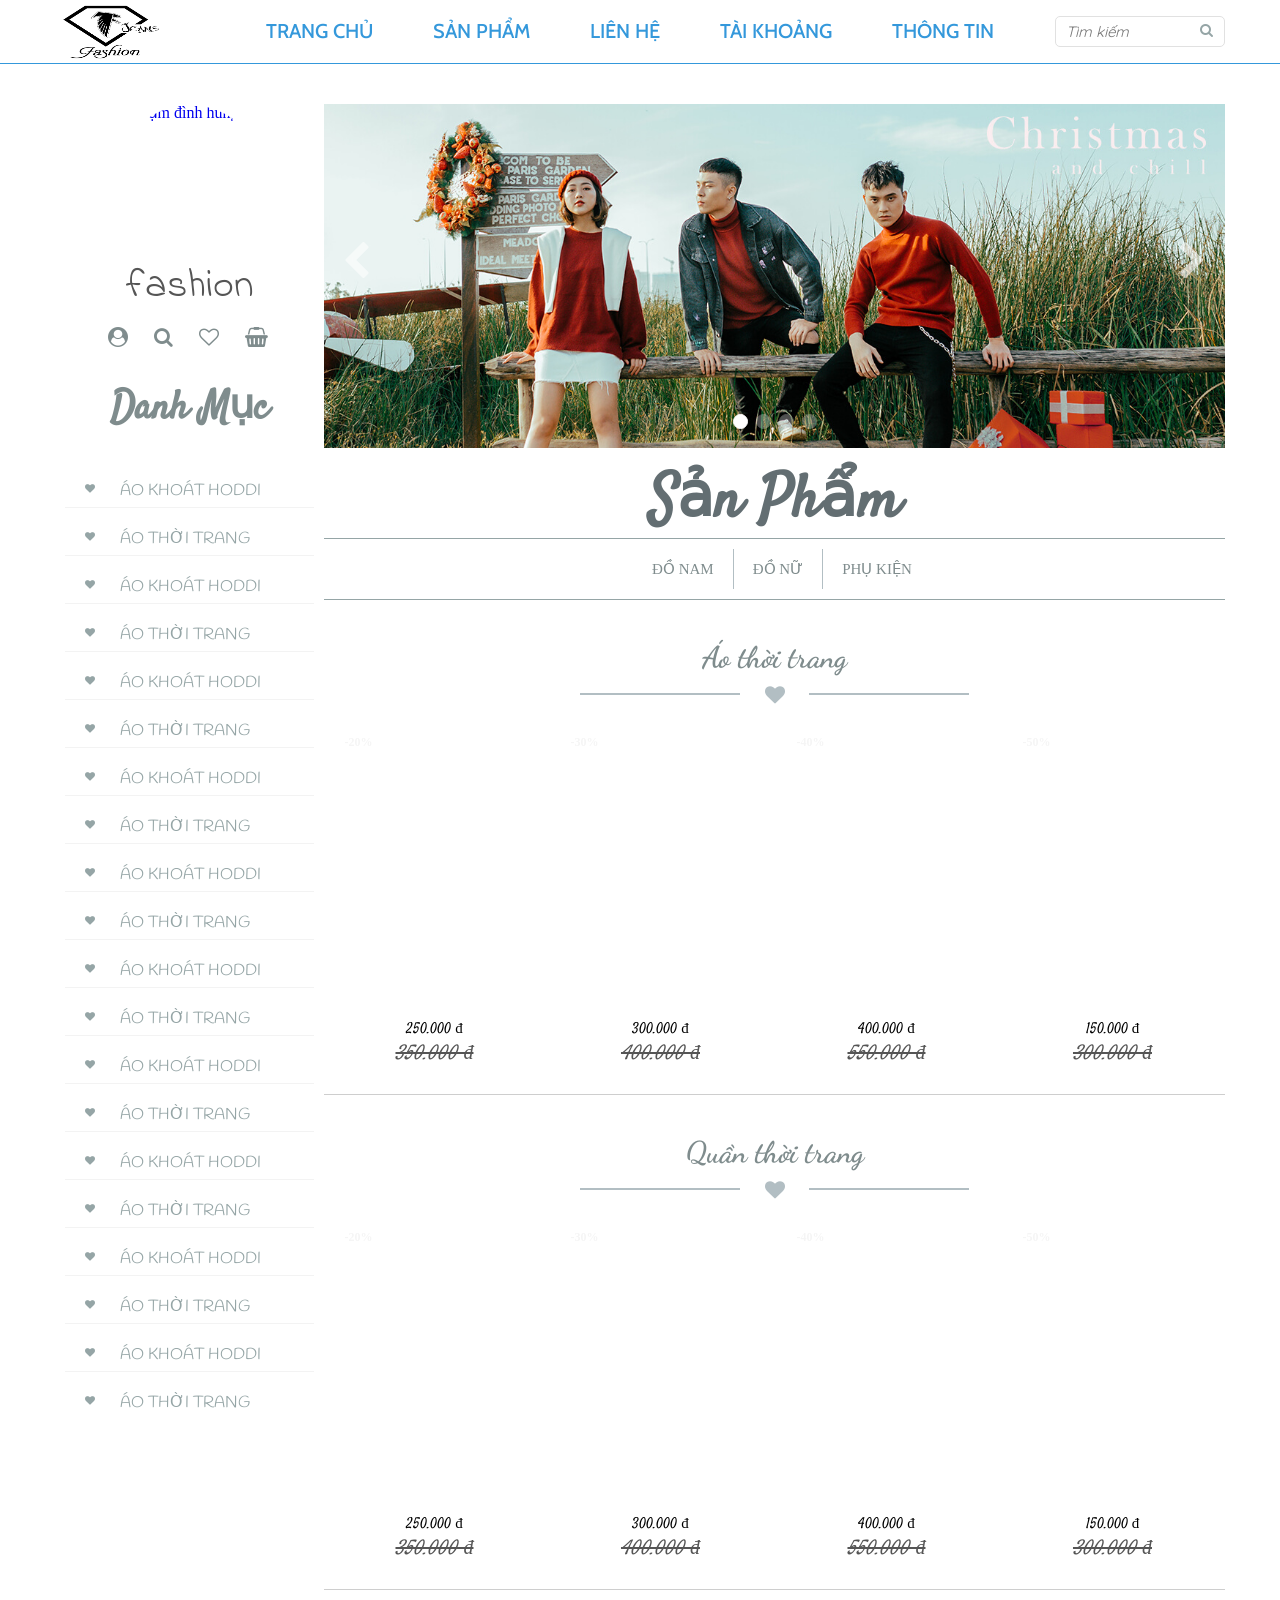
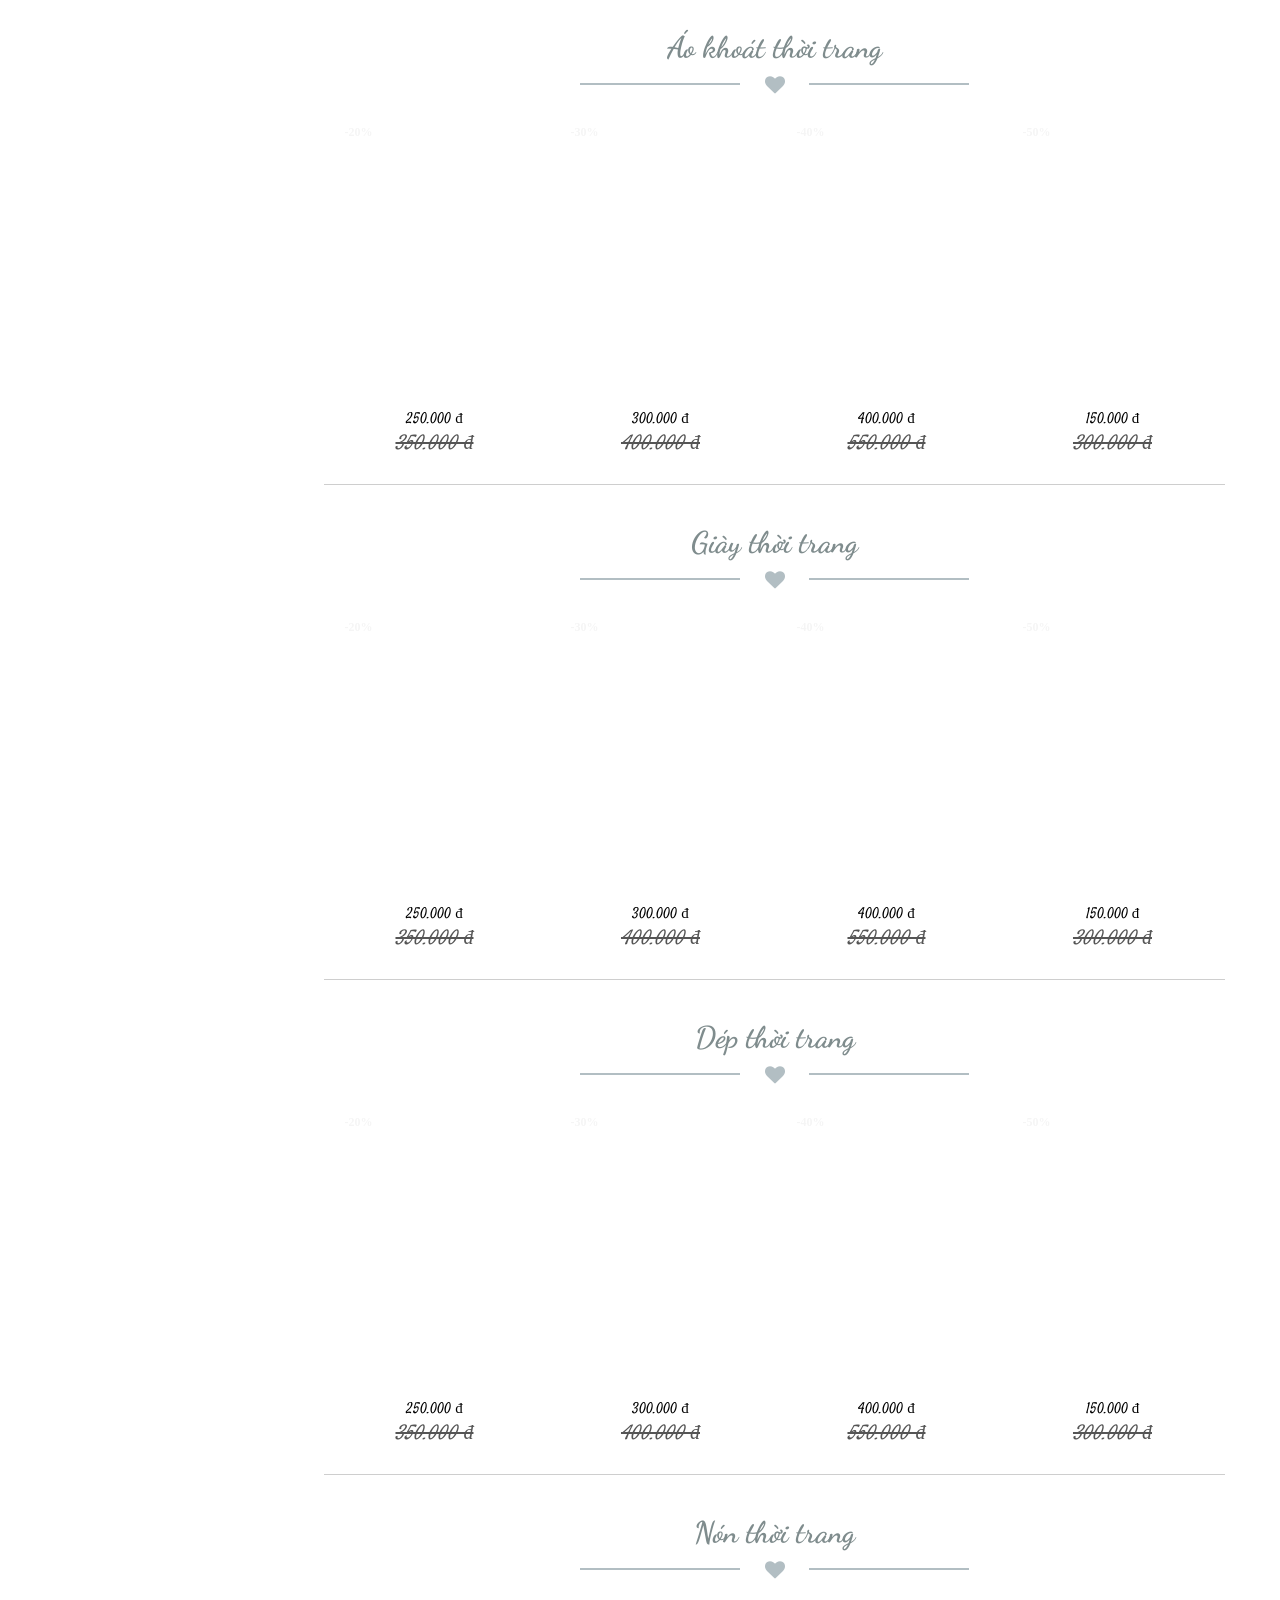
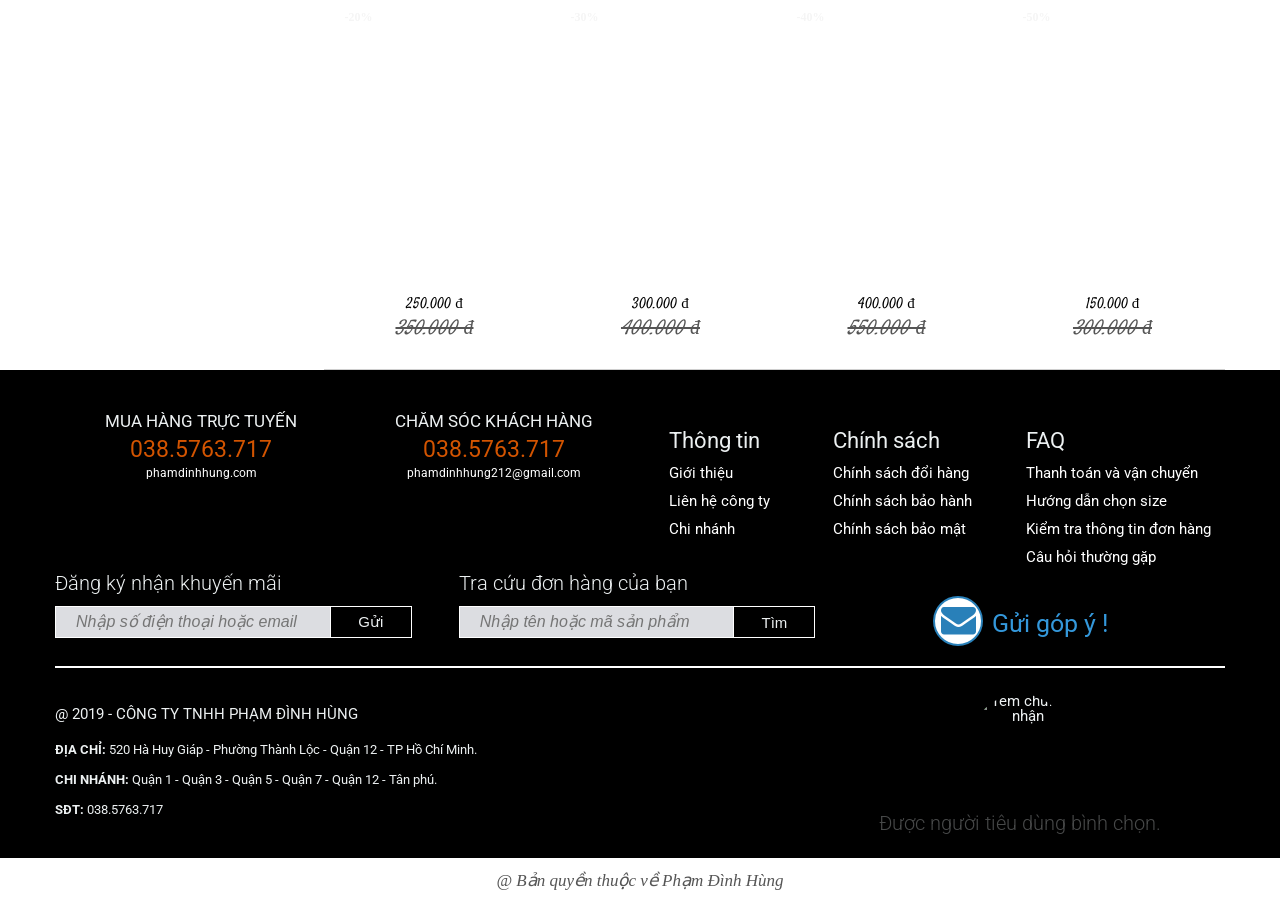
==== commit 55479633: "Update file.html" ====
--- a/file.html
+++ b/file.html
@@ -7,7 +7,7 @@
 	<title>phamdinhhung.com</title>
 	<link rel="stylesheet" href="css/global.css">
 	<link rel="stylesheet" href="css/reset.css">
-	<link rel="stylesheet" href="css/style-index.css">
+	<link rel="stylesheet" href="style-file.css">
 	<link rel="stylesheet" href="css/responsive.css">
 	<link rel="stylesheet" href="fonts/font-awesome/css/font-awesome.min.css">
 	<link href="https://fonts.googleapis.com/css?family=Roboto:300,400,500,700,900&display=swap" rel="stylesheet">
--- a/style-file.css
+++ b/style-file.css
@@ -0,0 +1,1051 @@
+/*--- style wrapper--- */
+#wrapper {
+	overflow: hidden;
+	position: relative;
+	left: 0px;
+	transition: left 0.5s;
+}
+/*--- style header ---*/
+#header {
+	border-bottom: 1px solid #3498db;
+}
+/*wp-inner*/
+.wp-inner {
+	position: relative;
+}
+/*infor-person*/
+#header .infor-person {
+    position: absolute;
+    top: 10%;
+    left: 5%;
+    display: none;
+    width: 144px;
+}
+#header .infor-person a.avatar {
+	width: 50px;
+	height: 50px;
+	border: 1px solid #3498db;
+	border-radius: 100%;
+	overflow: hidden;
+}
+#header .infor-person a.avatar img {
+	width: 100%;
+	height: auto;
+}
+#header .infor-person p.first-name-admin {
+	color: #3498db;
+    font-size: 18px;
+    line-height: 22px;
+    text-align: center;
+    padding: 11px 35px 0px 10px;
+    text-decoration: underline;
+}
+/*icon*/ 
+a#logo {
+    width: 136px;
+    height: 62px;
+    overflow: hidden;
+    margin-right: 45px;
+}
+a#logo img {
+	width: 100%;
+	height: 100%;
+	color: #3498db;
+}
+/*main-menu*/
+ul#main-menu li {
+	float: left;
+}
+ul#main-menu li a {
+	font-family: 'Cabin';
+	font-size: 20px;
+	line-height: 22px;
+	color: #fff;
+	font-weight: 500;
+	text-transform: uppercase;
+	padding: 20px 30px;
+	color: #3498db;
+}
+ul#main-menu li a:hover span {
+	border-bottom: 1px solid #3498db;
+}
+
+/*form search*/
+#form-search {
+	position: relative;
+	padding: 16px 0px;
+}
+#form-search #search-text {
+	font-family: "Quicksand";
+	font-weight: 400;
+	width: 170px;
+    padding: 5px 30px 5px 10px;
+    font-style: italic;
+    font-size: 15px;
+    border: 1px solid #e1e1e1;
+    border-radius: 5px;
+    color: #353b48;
+}
+#form-search #btn-search {
+	border: none;
+    background: none;
+    position: absolute;
+    top: 26%;
+    right: 0%;
+    color: #95a5a6;
+    font-size: 14px;
+    padding: 6px 12px;
+}
+#header .icon-search {
+	position: absolute;
+    top: 29%;
+    right: 5%;
+    color: #3498db;
+    font-size: 20px;
+    display: none;
+}
+/*search bar*/
+/*#header #search-bar {
+    position: absolute;
+    top: 150%;
+    left: 33%;
+    z-index: 5;
+    display: none;
+    width: 40%;
+}*/
+#header #search-bar {
+    position: fixed;
+    top: 12%;
+    left: 35%;
+    z-index: 5;
+    display: none;
+    width: 40%;
+}
+#header #search-bar #search-box {
+	position: relative;
+	
+}
+#header #search-bar #search-box .close-s {
+    position: absolute;
+    top: -23px;
+    left: 48%;
+    color: #525455;
+    font-size: 15px;
+    cursor: pointer;
+}
+#header #search-bar #search-box #search-text-c {
+	font-family: "Quicksand";
+	font-weight: 300;
+	word-spacing: 4px;
+	letter-spacing: 2px;
+	text-shadow: 2px 2px 10px #f00;
+	width: 100%;
+	padding: 15px 80px 15px 50px;
+	border: 2px solid #dcdde1;
+	font-size: 20px;
+	color: #353b48;
+	font-style: italic;
+	background: #dcdde1;
+}
+#header #search-bar #search-box #btn-search {
+	border: none;
+    background: none;
+    color: #576574;
+    font-size: 25px;
+    padding: 12px 15px;
+    position: absolute;
+    top: 2px;
+    right: 0%;
+    cursor: pointer;
+    opacity: 0.8;
+    font-weight: normal;
+}
+/*--- end style header ---*/
+/*--- style wp-content ---*/
+#wp-content {
+	margin-top: 30px;
+}
+/*--- style sidebar ---*/
+#sidebar {
+	width: 23%;
+	min-height: 650px;
+	padding: 10px 10px;
+}
+.infor-shop a.avatar {
+	width: 150px;
+	height: 150px;
+	border: 1px solid #fff;
+	border-radius: 100%;
+	overflow: hidden;
+	margin: 0px auto;
+	margin-bottom: 20px;
+}
+.infor-shop a.avatar img {
+	width: 100%;
+	height: auto;
+}
+.infor-shop p.slogan {
+	font-family: "Indie Flower";
+	font-size: 40px;
+	line-height: 25px;
+	font-weight: 500;
+	text-align: center;
+}
+/*list-Utilities*/
+.list-Utilities {
+    padding: 0px 30px 0px 30px;
+    margin-top: 20px;
+}
+.list-Utilities a {
+	color: #7f8c8d;
+	float: left;
+	font-size: 20px;
+	margin: 0px 5px;
+	padding: 8px 8px;
+}
+.list-Utilities span.search {
+	display: block;
+	color: #7f8c8d;
+	float: left;
+	font-size: 20px;
+	margin: 0px 5px;
+	padding: 8px 8px;
+}
+.list-Utilities span.search label {
+	cursor: pointer;
+}
+.list-Utilities a:hover {
+	color: #3498db;
+}
+/*widget product*/
+.widget.product {
+	margin-top: 40px;
+}
+.widget.product .widget-title {
+	margin-bottom: 50px;
+}
+.widget.product .widget-title h2 {
+	font-family: "Satisfy";
+	font-size: 40px;
+	line-height: 30px;
+	text-align: center;
+	color: #7f8c8d;
+}
+/*#sidebar .widget.product .widget-content {
+	margin-left: 50px;
+}*/
+.widget.product .widget-content ul.list-name-product li {
+	position: relative;
+	margin-bottom: 15px;
+	border-bottom: 1px solid #f3f3f3;
+}
+.widget.product .widget-content ul.list-name-product li:last-child {
+	border-bottom: none;
+}
+.widget.product .widget-content ul.list-name-product li:after {
+	font-family: "FontAwesome";
+    content: "\f004";
+    position: absolute;
+    top: 25%;
+    left: 8%;
+    color: #95a5a6;
+    font-size: 10px;
+}
+.widget.product .widget-content ul.list-name-product li a {
+	font-family: "Handlee";
+	font-size: 16px;
+	color: #95a5a6;
+	padding: 8px 0px;
+	text-transform: uppercase;
+	padding-left: 22%;
+}
+.widget.product .widget-content ul.list-name-product li:hover a {
+	color: #3498db;
+}
+/*--- end style sidebar ---*/
+/*--- style content ---*/
+#content {
+	width: 77%;
+	min-height: 650px;
+	padding: 10px 0px 0px 0px;
+}
+#content.opacity-ct {
+	opacity: 0.3;
+}
+/*banner*/
+.slide-box {
+    width: 100%;
+    height: 344px;
+    margin: 0px auto;
+    position: relative;
+    overflow :hidden;
+}
+.list-slide {
+    width: 100%;
+    height: 381px;
+    overflow: hidden;
+}
+.list-slide .slide img {
+    width: 100%;
+    height: auto;
+}
+.slide {
+    position: absolute;
+    top: 0px;
+    left: 0px;
+    opacity: 0;
+    visibility: hidden;
+    z-index: -3;
+}
+.slide.active {
+    opacity: 1;
+    visibility: visible;
+}
+.btn-slide span {
+    color: #fff;
+    font-size: 40px;
+    opacity: 0.6;
+}
+.btn-slide span.btn-prev-banner {
+    position: absolute;
+    left: 2%;
+    top: 40%;
+    cursor: pointer;
+    z-index: -2;
+}
+.btn-slide span.btn-next-banner {
+    position: absolute;
+    right: 2%;
+    top: 40%;
+    cursor: pointer;
+    z-index: -2;
+}
+.btn-slide ul {
+    position: absolute;
+    z-index: -2;
+    width: 100px;
+    bottom: 20%;
+    left: 50%;
+    margin: -50px;
+    display:flex;
+    justify-content: space-evenly;
+}
+.btn-slide ul li {
+    background: #fff;
+    width: 15px;
+    height: 15px;
+    border: 1px solid #fff;
+    border-radius: 50%;
+    transition: all 0.5;
+    cursor: pointer;
+    opacity: 0.3;
+}
+.btn-slide ul li.active-li {
+    opacity: 1;
+}
+/* left  */
+.lost-on-left {
+    animation: lost-on-left 1s forwards;
+}
+/* nhiệm vụ @-webkit-keyframes: điều kiển diễn biến hoạt động của một thành phần */
+@-webkit-keyframes lost-on-left {
+    from {
+        transform: translateX(0%);
+    }
+    to {
+        transform: translateX(-100%);
+    }
+}
+.go-to-left {
+    animation: go-to-left 1s forwards;
+}
+@-webkit-keyframes go-to-left {
+    from {
+        transform: translateX(100%);
+    }
+    to {
+        transform: translateX(0%);
+    }
+}
+
+/* right  */
+.lost-on-right {
+    animation: lost-on-right 1s forwards;
+}
+@-webkit-keyframes lost-on-right {
+    from {
+        transform: translateX(0%);
+    }
+    to {
+        transform: translateX(100%);
+    }
+}
+.go-to-right {
+    animation: go-to-right 1s forwards;
+}
+@-webkit-keyframes go-to-right {
+    from {
+        transform : translateX(-100%);
+    }
+    to {
+        transform: translateX(0%);
+    }
+}
+/*widget-category*/
+.widget.category .widget-head {
+	margin-top: 40px;
+	margin-bottom: 20px;
+}
+.widget.category .widget-head h2 {
+	font-family: "Satisfy";
+	font-size: 60px;
+	line-height: 30px;
+	text-align: center;
+	color: #636e72;
+}
+.widget.category .widget-content {
+	border-top: 1px solid #95a5a6;
+    border-bottom: 1px solid #95a5a6;
+}
+.widget.category .widget-content ul.list-cate {
+	padding: 10px 0px;
+    padding-left: 309px;
+    padding-right: 277px;
+}
+.widget.category .widget-content ul.list-cate li {
+	float: left;
+	border-right: 1px solid #b2bec3;
+}
+.widget.category .widget-content ul.list-cate li:last-child {
+	border-right: none;
+}
+.widget.category .widget-content ul.list-cate li a {
+	padding: 10px 19px;
+	color:#7f8c8d;
+	font-size: 15px;
+	line-height: 20px;
+	text-transform: uppercase;
+}
+.widget.category .widget-content ul.list-cate li a:hover {
+	color: #3498db;
+}
+/*all product*/
+/*widget-product*/
+#content .widget.product .widget-head {
+    margin-top: 10px;
+    padding: 0px 256px;
+}
+#content .widget.product .widget-head h2 {
+	font-family: "Dancing Script";
+	color: #7f8c8d;
+	font-size: 30px;
+	line-height: 35px;
+	text-align: center;
+	padding-bottom: 10px;
+}
+#content .widget.product .widget-head span.line {
+	display: block;
+	text-align: center;
+	font-size: 20px;
+	position: relative;
+	color: #b2bec3;
+}
+#content .widget.product .widget-head span.line .line-left {
+	border: 1px solid #b2bec3;
+    width: 160px;
+    top: 8px;
+    left: 0%;
+    position: absolute;
+}
+#content .widget.product .widget-head span.line .line-right {
+	border: 1px solid #b2bec3;
+    width: 160px;
+    top: 8px;
+    right: 0%;
+    position: absolute;
+}
+#content .widget.product .widget-content {
+	height: 390px;
+	overflow: hidden;
+	border-bottom: 1px solid #cecece;
+}
+ul.list-product {
+	margin-left: 5px;
+}
+ul.list-product li {
+	margin-top: 10px;
+    float: left;
+    width: 200px;
+    height: 355px;
+    overflow: hidden;
+    margin-right: 26px;
+    position: relative;
+}
+ul.list-product li:first-child {
+	margin-left: 0.6%;
+}
+ul.list-product li i {
+	position: absolute;
+	top: 2%;
+    left: 5%;
+	color: #ef5777;
+	font-size: 30px;
+	display: none;
+	transition: bottom 0.5s;
+	cursor: pointer;
+}
+ul.list-product li span.discount {
+	position: absolute;
+    top: 6%;
+    left: 5%;
+    font-size: 12px;
+    color: #f5f5f5;
+    font-weight: bold;
+}
+ul.list-product li span.add-basket {
+	font-size: 30px;
+    color: #e67e22;
+    position: absolute;
+    top: 2%;
+    left: 5%;
+    display: none;
+    cursor: pointer;
+}
+ul.list-product li:hover {
+	box-shadow: 0 0 6px rgba(0,0,0,0.5);
+	transition: all 0.25s;
+}
+ul.list-product li:nth-child(4) {
+	margin-right: 0px;
+}
+ul.list-product li:nth-child(5),
+ul.list-product li:nth-child(6) {
+	display: none;
+}
+ul.list-product li a {
+    height: 300px;
+    overflow: hidden;
+    position: relative;
+	top: 0px;
+	transition: top 0.5s;
+}
+ul.list-product li a img {
+	width: 100%;
+	height: auto;
+}
+ul.list-product li .hide-1 {
+	/*display: none;*/
+}
+ul.list-product li .hide-1 p.new-price {
+	font-family: "Satisfy";
+	color: #000;
+	text-align: center;
+	line-height: 30px;
+	font-size: 15px;
+}
+ul.list-product li .hide-1 p.old-price {
+	font-family: "Satisfy";
+	font-style: italic;
+	font-size: 20px;
+	text-decoration: line-through;
+	text-align: center;
+}
+/*infor product*/
+ul.list-product li .more-product {
+    width: 100%;
+    height: 60px;
+    position: relative;
+    bottom: 17%;
+    overflow: hidden;
+}
+ul.list-product li.open-list-thumb a {
+	top: -65px;
+	transition: top 0.5s;
+}
+ul.list-product li .more-product.open-list-thumb .hide-2{
+	top: 0px;
+	transition: top 0.5s;
+}
+ul.list-product li .more-product .hide-2 {
+    position: absolute;
+    z-index: 1000;
+    top: 90px;
+}
+.more-product .hide-2 ul.list-thumb {
+	margin-top: 5px;
+}
+.more-product .hide-2 ul.list-thumb li {
+    width: 20% !important;
+    height: 50px;
+    overflow: hidden;
+    margin-right: 5%;
+    margin-top: 0px;
+}
+.more-product .hide-2 ul.list-thumb li:hover {
+    box-shadow: 0 0 6px rgb(209, 31, 53);
+    transition: all 0.25s;
+}
+.more-product .hide-2 ul.list-thumb li.active-li {
+	box-shadow: 0 0 6px rgb(209, 31, 53);
+}
+.more-product .hide-2 ul.list-thumb.one-img li:first-child {
+	margin-left: 39%;
+}
+.more-product .hide-2 ul.list-thumb.two-img li {
+	margin-right: 21px;
+}
+.more-product .hide-2 ul.list-thumb.two-img li:first-child {
+	margin-left: 25%;
+}
+.more-product .hide-2 ul.list-thumb.three-img li {
+	margin-right: 14px;
+}
+.more-product .hide-2 ul.list-thumb.three-img li:first-child {
+	margin-left: 13%;
+}
+.more-product .hide-2 ul.list-thumb li:first-child {
+	margin-left: 2%;
+}
+.more-product .hide-2 ul.list-thumb li:last-child {
+	margin-right: 2%;
+}
+.more-product .hide-2 ul.list-thumb li img {
+	width: 100%;
+	height: auto;
+}
+/*btn add basket*/
+/*add to cart*/
+/*handle hide and show product*/
+.hide-1 {
+	height: 55px;
+    width: 100%;
+    position: absolute;
+    z-index: 100000;
+    bottom: 0%;
+}
+/*--------------------*/
+/*--- end style content ---*/
+/*backtop*/
+#back-top span.icon-scroll {
+	opacity: 0.7;
+	width: 50px;
+    height: 50px;
+    background: #000;
+    border: 1px solid #fff;
+    border-radius: 100%;
+    color: #fff;
+    padding: 8px 0px 0px 11px;
+    font-size: 26px;
+    position: fixed;
+    top: 30%;
+    right: -18%;
+    transition: right 0.5s;
+    cursor: pointer;
+    z-index: 100;
+}
+#back-top.open-scroll span.icon-scroll {
+	right: 1%;
+	transition: right 0.5s;
+}
+/*--- end style wp-content ---*/
+/*--- end style wrapper ---*/
+/*--- style footer ---*/
+#footer {
+	background: #000;
+	color: #ecf0f1;
+	padding-top: 40px;
+	font-family: "Roboto";
+}
+/*infor-contact*/
+/*footer line 1*/
+#footer .line-1 {
+}
+/*contact*/
+#footer .line-1 .infor-contact {
+	width: 50%;
+	text-align: center;
+}
+#footer .line-1 .infor-contact .phone-m-p {
+	width: 50%;
+}
+#footer .line-1 .infor-contact .phone-ct-c {
+	width: 50%;
+}
+#footer .line-1 .infor-contact span {
+	display: block;
+	font-size: 17px;
+	line-height: 22px;
+	text-transform: uppercase;
+}
+#footer .line-1 .infor-contact strong {
+	font-size: 23px;
+	font-weight: 400;
+	color: #d35400;
+	line-height: 35px;
+}
+#footer .line-1 .infor-contact a {
+	color: #fff;
+	font-size: 12px;
+}
+#footer .line-1 .infor-contact a:hover {
+	text-decoration: underline;
+}
+/*basic*/
+#footer .line-1 .infor-basic {
+	width: 50%;
+	padding-top: 20px;
+}
+#footer .line-1 .infor-basic h2 {
+	color: #ecf0f1;
+	font-size: 22px;
+	font-weight: 400;
+	margin-bottom: 7px;
+}
+#footer .line-1 .infor-basic ul li a {
+	color: #fff;
+	padding: 4px 0px;
+	font-size: 15px;
+	line-height: 20px;
+}
+#footer .line-1 .infor-basic ul li a:hover {
+	text-decoration: underline;
+}
+/*company-us*/
+#footer .line-1 .infor-basic .company-us {
+	width: 33%;
+	padding-left: 5%;
+}
+/*policy*/
+#footer .line-1 .infor-basic .policy {
+	width: 33%;
+}
+/*faq*/
+#footer .line-1 .infor-basic .faq {	
+	width: 34%;
+}
+/*footer line 2*/
+#footer .line-2 {
+	border-bottom: 2px solid #fff;
+	padding-bottom: 20px;
+}
+#footer .line-2 h2 {
+	font-size: 20px;
+	font-weight: 300;
+	line-height: 25px;
+	margin-bottom: 10px;
+}
+#footer .line-2 form {
+	position: relative;
+}
+#footer .line-2 form input.ip-t{
+	width: 85%;
+	padding: 5px 40px 5px 20px;
+	border: 1px solid #fff;
+	background: #dcdde1;
+	line-height: 20px;
+	font-style: italic;
+	font-size: 16px;
+	color: #353b48;
+	font-weight: 500;
+}
+#footer .line-2 form input.sm {
+	width: 23%;
+	height: 100%;
+	background: #000;
+	color: #ecf0f1;
+	font-weight: 500;
+	font-size: 15px;
+	border: 1px solid #fff;
+	position: absolute;
+	top: 0%;
+	right: 0%;
+}
+/*singUp*/
+#footer .line-2 .signUp {
+	width: 30.5%;
+	margin-right: 2%;
+}
+/*search product*/
+#footer .line-2 .s-product {
+	width: 30.5%;
+	margin-left: 2%;
+}
+/*feedback*/
+#footer .line-2 .feedBack {
+	width: 30%;
+	margin-top: 25px;
+	padding-left: 5%;
+}
+#footer .line-2 .feedBack a {
+	display: inline-block;
+}
+#footer .line-2 .feedBack span.icon {
+	font-size: 35px;
+	margin-right: 5px;
+	color: #2980b9;
+	border: 2px solid #2980b9;
+	border-radius: 100%;
+	width: 50px;
+	height: 50px;
+	padding: 4px 0px 0px 6px;
+	background: #fff;
+}
+#footer .line-2 .feedBack a span.feedBack-t {
+	font-size: 25px;
+	color: #3498db;
+}
+/*footer line 3*/
+#footer .line-3 {
+	padding: 25px 0px;
+}
+#footer .line-3 span {
+	font-size: 15px;
+	display: block;
+}
+/*infor-company*/
+#footer .line-3 .infor-company {
+	margin-top: 10px;
+	width: 65%;
+}
+#footer .line-3 .infor-company span.n-company {
+	text-transform: uppercase;
+	line-height: 22px;
+	margin-bottom: 10px;
+}
+#footer .line-3 .infor-company span.addr-company {
+	font-size: 13px;
+	line-height: 30px;
+}
+#footer .line-3 .infor-company span.addr-company strong {
+	text-transform: uppercase;
+}
+/*certification*/
+#footer .line-3 .certification {
+	width: 35%;
+	text-align: center;
+}
+#footer .line-3 .certification span.text {
+	font-size: 20px;
+	font-weight: 300;
+	margin-top: 20px;
+	opacity: 0.3;
+}
+#footer .line-3 .certification span.thumb-img {
+	width: 100px;
+	height: 100px;
+	border: 1px solid #000;
+	border-radius: 100%;
+	overflow: hidden;
+	margin: 0px auto;
+}
+#footer .line-3 .certification span.thumb-img img {
+	width: 100%;
+	height: auto;
+}
+/*style copyright*/
+#copy-right {
+	width: 100%;
+	background: #fff;
+}
+#copy-right p {
+	padding: 10px 0px;
+	text-align: center;
+	font-size: 17px;
+	line-height: 25px;
+	font-style: italic;
+}
+.product-new {
+	margin: 65px 0px 78px 0px;
+}
+/*--- end style footer ---*/
+/*--- style respon ---*/
+/*infor-person*/
+#site {
+	overflow: hidden;
+}
+#site.tab-open-respon #wrapper {
+	position: relative;
+	right: 250px;
+	overflow: hidden;
+}
+#wp-respon #respon-right{
+	position: absolute;
+	top: 0px;
+	right: 0px;
+	background: #95a5a6;
+	min-height: 350px;
+	width: 250px;
+}
+/*respon right*/
+#header #respon-right {
+    width: 100%;
+    min-height: 221px;
+    position: absolute;
+    right: 0%;
+    top: 100%;
+    z-index: 5;
+    padding: 0px 50px;   
+}
+#header #respon-right .pt {
+	background: #3498db;
+	position: relative;
+	display: none;
+}
+/*inforperson*/
+#header #respon-right .infor-person-respon {
+	display:block;
+	width: 100%;
+	margin: 0px auto;
+	width: 100%;
+	text-align: center;
+	padding: 0px 0px 0px 0px;
+	margin-bottom: 40px;
+	background: #2980b9;
+	opacity: 0.5;
+}
+#header #respon-right .infor-person-respon a.avatar {
+	width: 60px;
+	height: 60px;
+	border: 1px solid #3498db;
+	border-radius: 100%;
+	overflow: hidden;
+	margin: 0px auto;
+}
+#header #respon-right .infor-person-respon a.avatar img {
+	width: 100%;
+	height: auto;
+}
+#header #respon-right .infor-person-respon p.name-admin {
+	font-family: "Dancing Script";
+	font-size: 20px;
+	color: #f5f5f5;
+}
+/*menu respon*/
+#header #respon-right ul#menu-respon {
+	margin-bottom: 50px;
+	display: none;
+}
+#header #respon-right ul#menu-respon li {
+	position: relative;
+}
+#header #respon-right ul#menu-respon li:hover {
+	padding: 0px 100px;
+	transition: all 0.5s;
+}
+#header #respon-right ul#menu-respon li:hover i{
+	font-weight: bold;
+	color: #ff6b81;
+	opacity: 0.6;
+}
+#header #respon-right ul#menu-respon li:first-child {
+	border: none;
+}
+#header #respon-right ul#menu-respon li i {
+    color: #f5f5f5;
+    font-size: 20px;
+    position: absolute;
+    top: 25%;
+    right: 64%;
+}
+#header #respon-right ul#menu-respon li a {
+	font-family: "Roboto";
+	font-size: 20px;
+	color: #fff;
+	text-transform: uppercase;
+	font-weight: 300;
+	padding: 10px 0px;
+	text-align: center;
+	border-bottom: 1px solid #f5f5f5;
+	transition: all 0.5s;
+}
+#header span#icon-menu {
+	color: #f5f5f5;
+    font-size: 30px;
+    position: absolute;
+	top: 55%;
+    left: 47%;
+    opacity: 0.5;
+    transition: all 0.5s;
+    z-index: 1000;
+    cursor: pointer;
+}
+#header span#icon-menu.move {
+	left: 47%;
+	top: 82%;
+	transition: all 0.5s;
+}
+#header span#icon-respon-menu {
+    font-size: 25px;
+    color: #3498db;
+    position: absolute;
+    top: 25%;
+    right: 3%;
+    display: none;
+}
+/*widget.category-respon*/
+#header #respon-right .widget.category-respon {
+	background: #2980b9;
+	opacity: 0.5;
+}
+#header #respon-right .widget.category-respon ul.list-cate {
+	width: 363px;
+    margin: 20px auto;
+}
+#header #respon-right .widget.category-respon ul.list-cate li {
+	float: left;
+	border-right: 1px solid #fff;
+
+}
+#header #respon-right .widget.category-respon ul.list-cate li:last-child {
+	border: none;
+}
+#header #respon-right .widget.category-respon ul.list-cate li a {
+	font-family: "Roboto";
+	color: #f5f5f5;
+	padding: 10px 30px;
+	font-weight: 300px;
+	text-transform: uppercase;
+}
+#header #respon-right .widget.category-respon ul.list-cate li:hover > a {
+	text-decoration: underline;
+}
+/*respon left*/
+#wp-respon #respon-left {
+	width: 290px;
+    background: #ecf0f1;
+    height: 100%;
+    padding: 10px 10px;
+    position: absolute;
+    top: 63px;
+    left: -290px;
+    transition: left 0.5s;
+    z-index: 5;
+}
+#wp-respon #respon-left .scroll-bar {
+	width: 100%;
+	height: 100%;
+	overflow: auto;
+}
+/*.widget.product .widget-content {
+	margin-left: 65px;
+}*/
+#wp-respon #respon-left span#icon-tabbar {
+    position: absolute;
+    top: 0%;
+    right: -22%;
+    font-size: 30px;
+    color: #636e72;
+    display: none;
+    opacity: 0.3;
+    cursor: pointer;
+    z-index: 10;
+}
+/*--- end style respon ---*/
+/*open respon left*/
+#site.open-respon-left #content {
+	opacity: 0.6;
+}
+#site.open-respon-left #wp-respon #respon-left {
+	left: 0px;
+	transition: left 0.5s;
+}
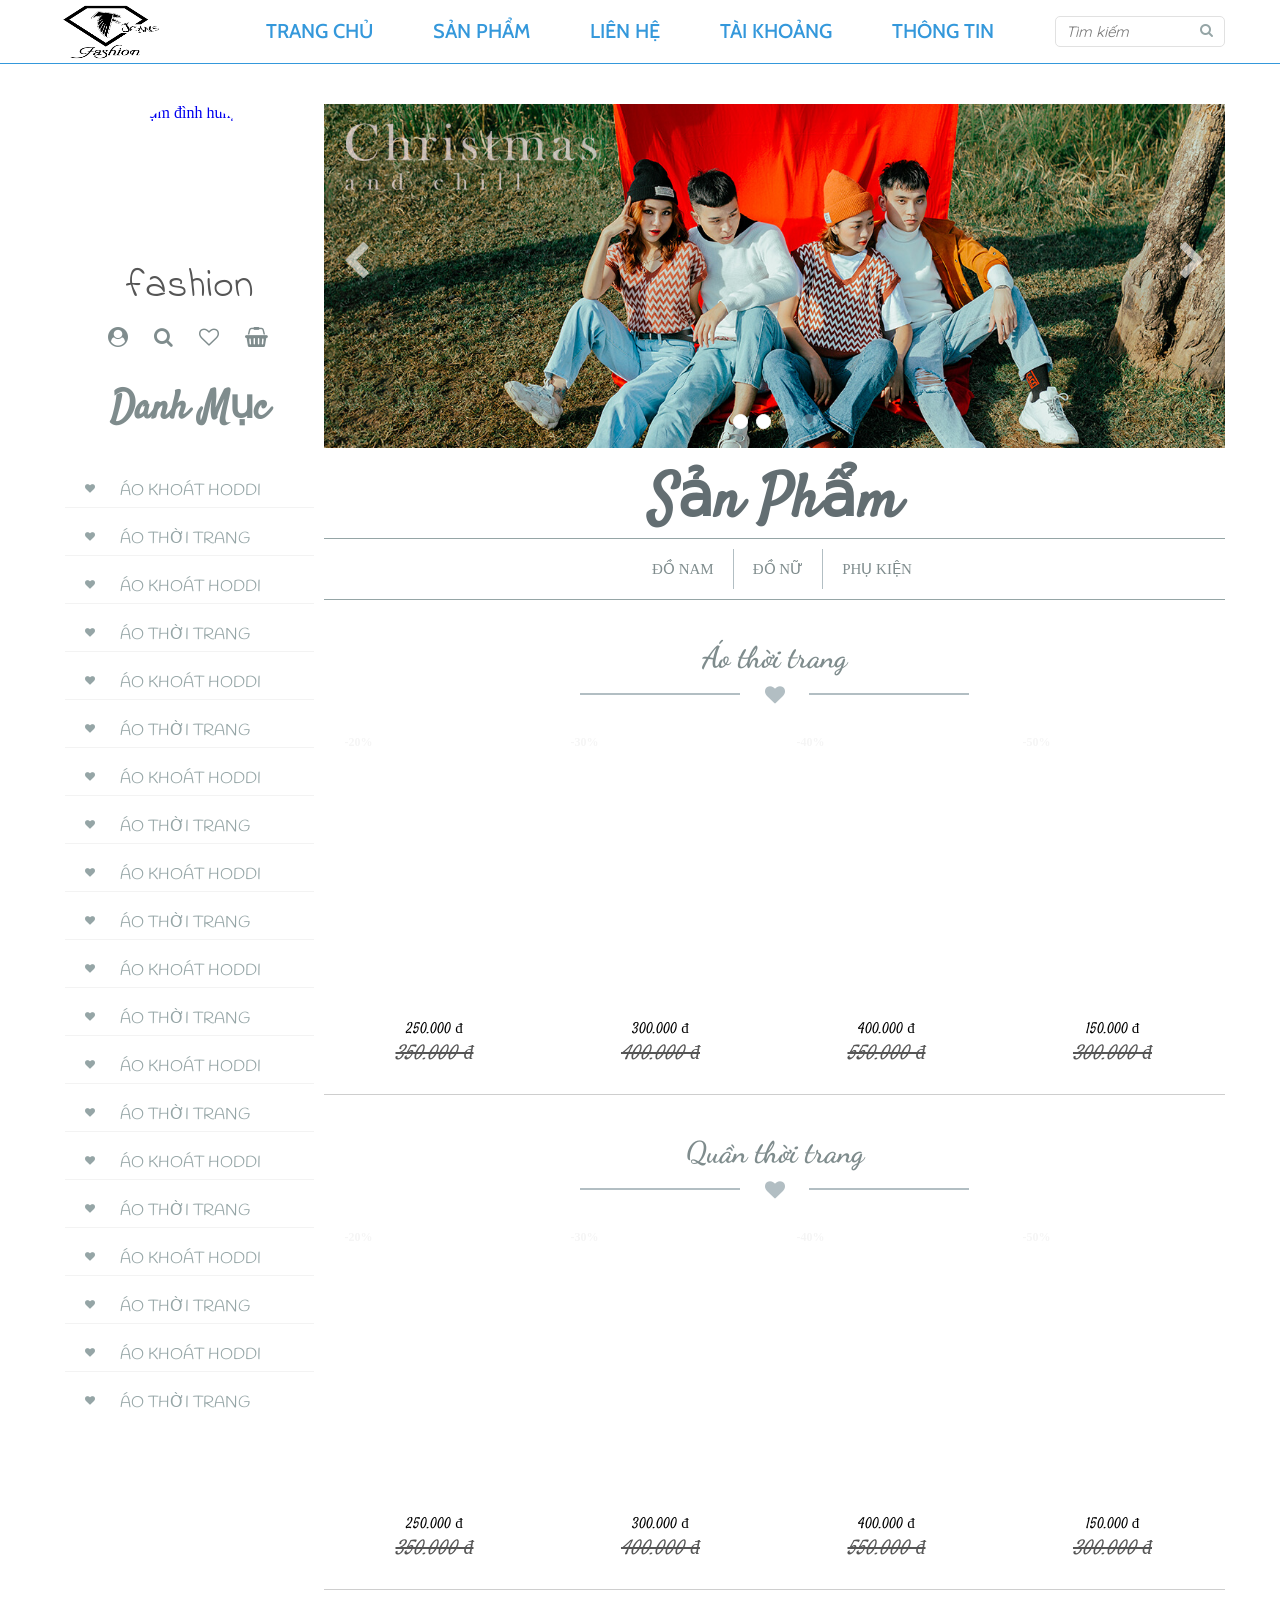
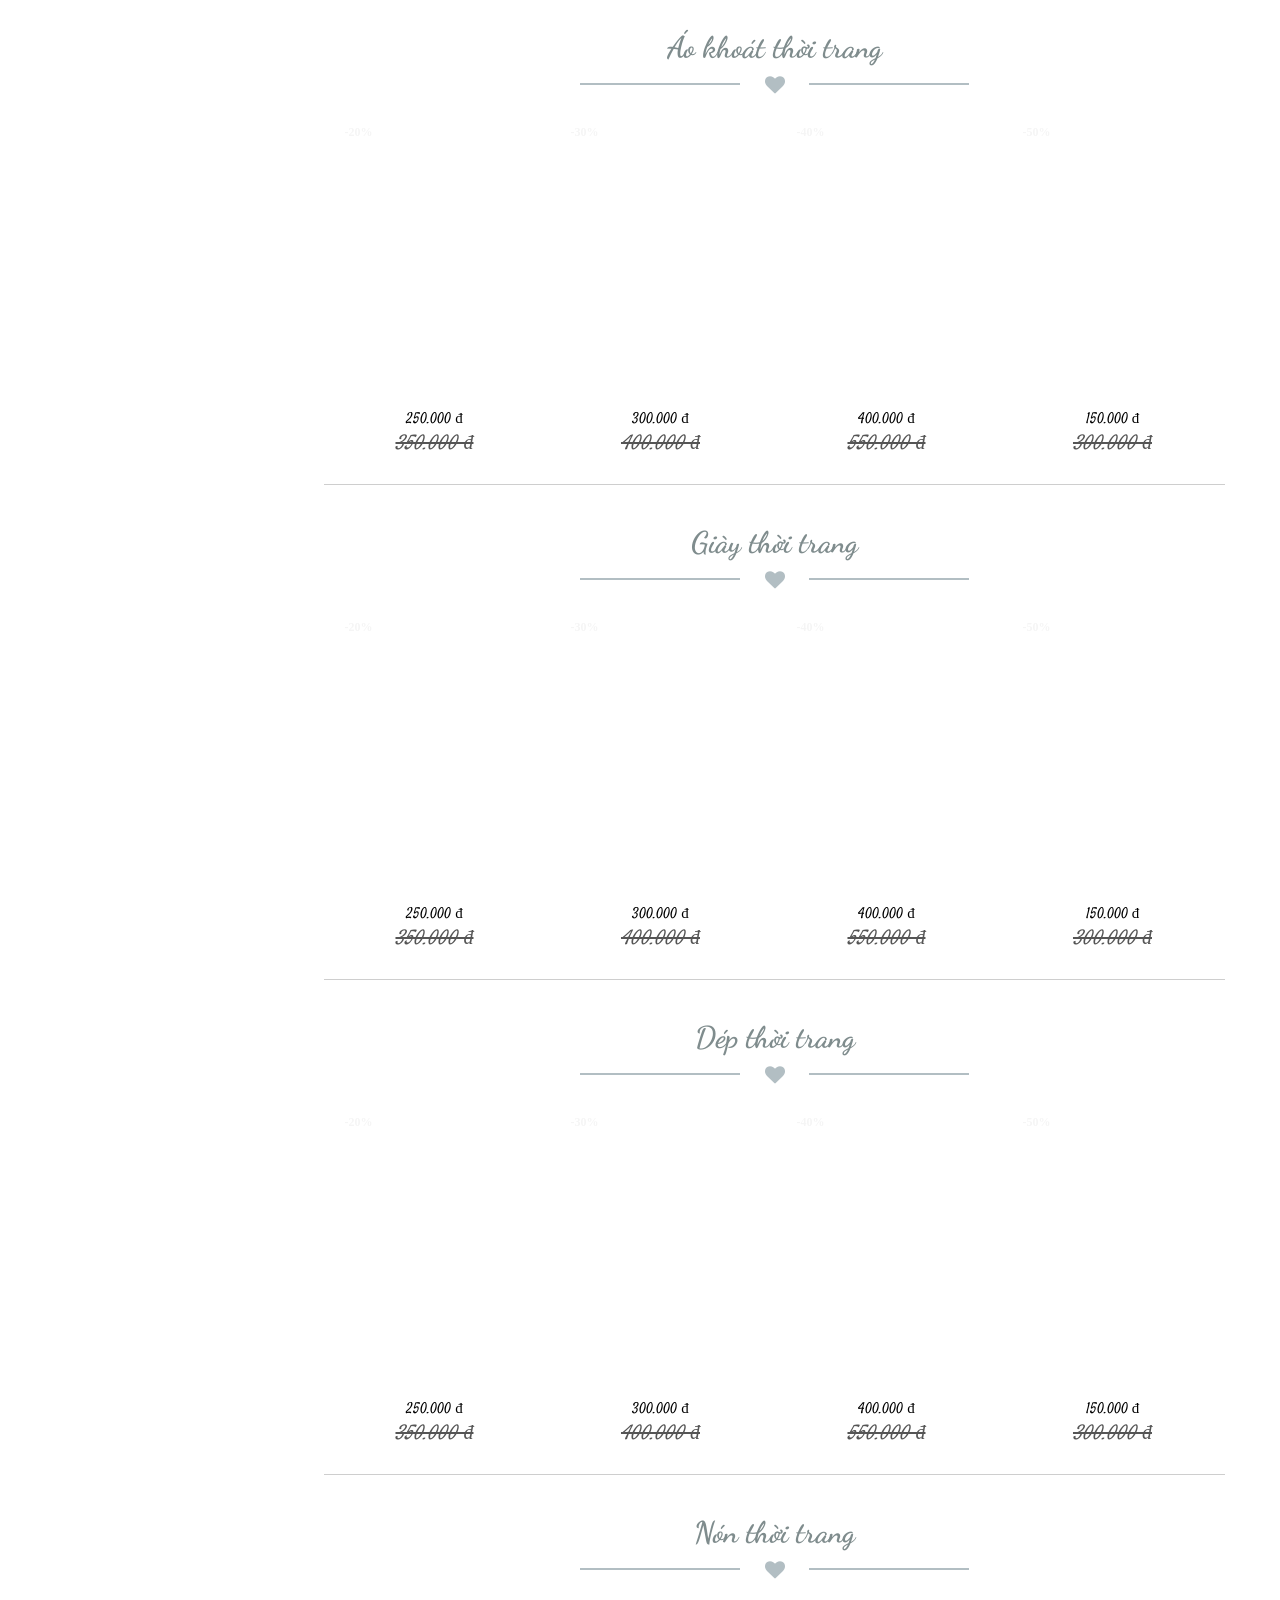
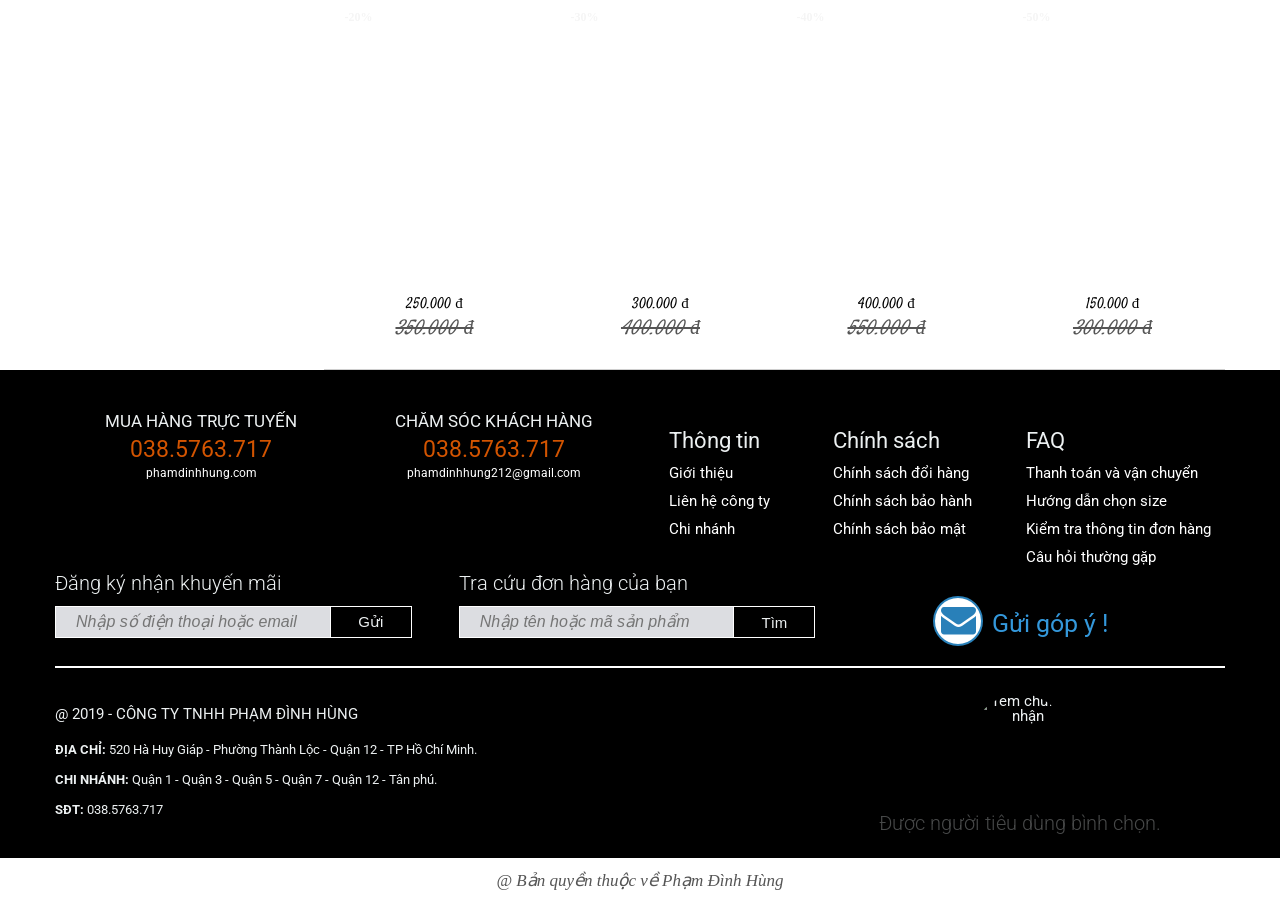
==== commit 4812d9a8: "Update file.html" ====
--- a/file.html
+++ b/file.html
@@ -8,7 +8,7 @@
 	<link rel="stylesheet" href="css/global.css">
 	<link rel="stylesheet" href="css/reset.css">
 	<link rel="stylesheet" href="style-file.css">
-	<link rel="stylesheet" href="css/responsive.css">
+	<link rel="stylesheet" href="responsive.css">
 	<link rel="stylesheet" href="fonts/font-awesome/css/font-awesome.min.css">
 	<link href="https://fonts.googleapis.com/css?family=Roboto:300,400,500,700,900&display=swap" rel="stylesheet">
 	<link href="https://fonts.googleapis.com/css?family=Cabin:400,500,600,700&display=swap" rel="stylesheet">
--- a/responsive.css
+++ b/responsive.css
@@ -0,0 +1,265 @@
+@media screen and (max-width: 1024px) {
+	/*header*/
+	.wp-inner { width: 100%; }
+	#form-search { margin-right: 3%; }
+	ul#main-menu li a { padding: 20px 15px; font-size: 15px; }
+	a#logo { margin-right: 0px; }
+	/*end header*/
+	/*wp-content*/
+	/*content*/
+	/*content product main*/
+	ul.list-product > li { height: 298px; }
+	ul.list-product li .more-product { bottom: 37%; }
+	ul.list-product li.open-list-thumb a { top: -60px; }
+	.widget.category .widget-content ul.list-cate {
+		width: 38%;
+		margin-left: auto;
+		margin-right: auto;
+		padding: 0px 0px;
+	}
+	.widget.category .widget-content ul.list-cate li:last-child {
+		border-bottom: none;
+	}
+	ul.list-product > li { width: 21.5%;}  
+	ul.list-product > li:first-child { margin-left: 1.5%; }
+	/*widget category widget-content*/
+	.widget.category .widget-content ul.list-cate li a {
+		padding: 10px 6px;
+	}
+	/*sidebar*/
+	#sidebar .widget.product .widget-content {
+		margin-left: 22%;
+	}
+	/*end wp-content*/
+	/*footer*/
+	
+}
+@media screen and (max-width: 975px) {
+	/*footer*/
+	#footer .line-1 .infor-contact { width: 100%; }
+	#footer .line-1 .infor-basic { width: 100%; }
+	#footer { padding: 20px; }
+	#footer .line-1 { margin-bottom: 5%; }
+	#footer .line-1 .infor-contact { margin-bottom: 5%; }
+
+	/*-----------*/
+}
+@media screen and (max-width: 852px) {
+	#form-search { display: none; }
+	#header .icon-search { display: block; }
+	/*search bar*/
+	#header #search-bar {
+		width: 44%;
+	}
+	#header #search-bar #search-box #search-text-c {
+		padding: 9px 60px 10px 20px;
+		font-size: 19px;
+	}
+	#header #search-bar #search-box #btn-search {
+		font-size: 23px;
+   		padding: 9px 15px;
+	}
+}
+@media screen and (max-width: 800px) {
+	#sidebar .widget.product .widget-content { margin-left: 10%; }
+	/*respon-right*/
+	#header span#icon-menu { left: 48.5%; }
+	/*content product main*/
+	ul.list-product > li { margin-right: 23px; height: 250px; }
+	ul.list-product > li:first-child { margin-left: 0.6%; }
+	ul.list-product > li.open-list-thumb a { top: -50px; }
+	ul.list-product > li .more-product { bottom: 63%; }
+	#content .widget.product .widget-content { height: 300px; }
+}
+@media screen and (max-width: 768px) {
+	/*sidebar*/
+	#sidebar { display: none; }
+	#wp-respon #respon-left span#icon-tabbar { display: block; }
+	/*content*/
+	#content { width: 100%; }
+
+	/*search bar*/
+	#header #search-bar {
+		left: 27%;
+    	width: 55%;
+	}
+	#header #search-bar #search-box #search-text-c {
+		padding: 10px 80px 10px 20px;
+		font-size: 18px;
+	}
+	#header #search-bar #search-box #btn-search {
+		padding: 8px 15px;
+		font-size: 25px;
+	}
+	/*content product main*/
+	ul.list-product > li { margin-right: 23px; height: 295px; }
+	ul.list-product > li:first-child { margin-left: 2%; }
+	ul.list-product > li.open-list-thumb a { top: -55px; }
+	ul.list-product > li .more-product { bottom: 38% }
+	#content .widget.product .widget-content { height: 300px; }
+}
+@media screen and (max-width: 768px) {
+	.widget.category .widget-content ul.list-cate { padding: 0px 0px 0px 30px; }
+	#content .widget.product .widget-content { height: 340px; }
+	/*footer*/
+	#footer .line-1 .infor-basic .company-us { float: none; padding-left: 0%; margin-bottom: 20px; width: 100%;}
+	#footer .line-1 .infor-basic .policy { float: none; margin-bottom: 20px; width: 100%; }
+	#footer .line-1 .infor-basic .faq { float: none; width: 100%; }
+	#footer .line-2 .signUp { width: 90%; float: none; margin-bottom: 30px; }
+	#footer .line-2 .s-product { width: 90%; margin-left: 0%; margin-bottom: 20px; margin-top: 0%; float: none;}
+	#footer .line-2 .feedBack { float: none; width: 100%; margin-top: 0px; }
+	/*------------------*/
+}
+@media screen and (max-width: 736px) {
+	/*product main*/
+	ul.list-product > li { width: 29.5%; height: 355px; margin-bottom: 50px;}
+	ul.list-product > li:nth-child(3n) { margin-right: 0%; }
+	ul.list-product > li:first-child { margin-left: 1.5%; }
+	ul.list-product li .more-product { bottom: 17%; }
+	ul.list-product li.open-list-thumb a { top: -65px; }
+	#content .widget.product .widget-content { height: 820px; }
+	ul.list-product > li:nth-child(4) { margin-right: 26px; margin-left: 1.5%; }
+	ul.list-product > li:nth-child(5),
+	ul.list-product > li:nth-child(6) { display: block; }
+	/*respon-right*/
+	#header span#icon-menu { left: 48%; }
+	/*footer*/
+	#footer .line-3 .infor-company { float: none; width: 100%; margin-bottom: 20px; }
+	#footer .line-3 .certification { float: none; width: 100%; }
+	/*---------*/
+}
+@media screen and (max-width: 667px) {
+	/*header*/
+	ul#main-menu { display: none; }
+	#header span#icon-respon-menu { display: block; }
+	#header .icon-search { right: 15%; }
+	a#logo { float: none; margin: 0px auto; }
+	#header .infor-person { display: block; }
+	/*content*/
+	/*product main*/
+	ul.list-product > li { margin-right: 23px; }
+	ul.list-product > li:nth-child(4) { margin-left: 1.5%; }
+	.widget.category .widget-content { display: none; }
+	/*bar search*/
+	#header #search-bar #search-box #search-text-c { 
+		padding: 10px 50px 10px 20px;
+		width: 100%;
+		border: 1px solid #e67e22;
+    	border-top: 4px solid #d35400;
+	}
+	#header #search-bar { left: 26%; }
+	#header #search-bar #search-box #btn-search { padding: 7px 15px; font-size: 27px; right: 0%; }
+	/*banner*/
+	.slide-box { height: 376px; }
+}
+@media screen and (max-width: 600px) {
+	/*content widget category*/
+	#content .widget.product .widget-head { padding: 0px 60px; }
+	/*content product main*/
+	ul.list-product > li { width: 40.5%; margin-right: 5%; }
+	ul.list-product > li:nth-child(2n) { margin-right: 0%; }
+	ul.list-product > li:first-child { margin-left: 6.5%; }
+	ul.list-product > li:nth-child(3n) { margin-left: 6.5%; }
+	/*banner*/
+	.slide-box { height: 290px; }
+	/*product main*/
+	ul.list-product > li:nth-child(4) { margin-left: 5%; }
+}
+@media screen and (max-width: 570px) {
+	#header #respon-right ul#menu-respon li i { right: 67%; }
+	/*respon right*/
+	#header span#icon-menu { left: 47.5%; }
+	/*search bar*/
+	
+}
+@media screen and (max-width: 480px) {
+	/*respon right*/
+	#header #respon-right .widget.category-respon ul.list-cate li a { padding: 10px 30px; }
+	/*search bar*/
+	#header #search-bar #search-box #search-text-c {
+		width: 100%;
+	    font-size: 15px;
+	    padding: 5px 50px 5px 20px;
+	}
+	#header #search-bar #search-box #btn-search {
+		padding: 3px 10px;
+	    font-size: 20px;
+	    right: 0%;
+	}
+	#header #search-bar { left: 21%; }
+} 
+@media screen and (max-width: 476px) {
+	#header #respon-right .widget.category-respon ul.list-cate li a { padding: 10px 33px; font-size: 14px;}
+	#back-top span.icon-scroll { width: 45px; height: 45px; font-size: 24px; padding: 6px 0px 0px 10px; opacity: 0.6; }
+}
+@media screen and (max-width: 414px) {
+	#header #respon-right ul#menu-respon li i { right: 75%; }
+	#header #respon-right ul#menu-respon li:hover { padding: 0px 50px; }	
+	#wp-respon #respon-left span#icon-tabbar { right: -19%; }
+	/*respon right*/
+	#header span#icon-menu { left: 45.5%; }
+	#header #respon-right .widget.category-respon ul.list-cate li a { padding: 10px 23px; font-size: 14px;}
+	/*search bar*/
+	#header #search-bar { width: 60%; left: 22%; }
+	/*content product main*/
+	ul.list-product > li { height: 298px; }
+	ul.list-product > li .more-product { bottom: 37%; }
+	ul.list-product > li.open-list-thumb a { top: -45px; }
+	#content .widget.product .widget-content { height: 1060px; }
+	.slide-box { height: 194px; }
+	ul.list-product > li:nth-child(5n) { margin-left: 6.5%; margin-right: 0px ; }
+	ul.list-product > li:nth-child(6) { margin-left: 5%; }
+	/*widget category widget-head*/
+	.widget.category .widget-head h2 { font-size: 55px; }
+	/*banner*/
+	.slide-box { height: 200px; }
+}
+@media screen and (max-width: 375px) { 
+	#header #respon-right .widget.category-respon ul.list-cate li a { padding: 10px 18.5px; font-size: 13px; }
+	/*search bar*/
+	#header #search-bar #search-box #search-text-c { font-size: 13px; padding: 5px 37px 5px 20px; }
+	#header #search-bar #search-box #btn-search { padding: 4px 10px; font-size: 17px; }
+	/*content product main*/
+	ul.list-product > li { height: 305px; }
+	ul.list-product > li.open-list-thumb a { top: -65px; }
+	ul.list-product > li { width: 47%; margin-right: 5%; }
+	ul.list-product > li:first-child { margin-left:-0.5%; }
+	ul.list-product > li:nth-child(3) { margin-left: 0%; }
+	ul.list-product > li:nth-child(5n) { margin-left: 0%; } 
+	/*widget category widget-head*/
+	.widget.category .widget-head h2 { font-size: 50px; }
+	/*banner*/
+	.slide-box { height: 179px; }
+}
+@media screen and (max-width: 320px) {
+	/*header*/
+	#header .infor-person p.first-name-admin { display: none; }
+	#header .icon-search { right: 20%; }
+	#header #respon-right ul#menu-respon > li i { right: 85%; }
+	#header #respon-right ul#menu-respon > li:hover { padding: 0px 30px; }
+	#wp-respon #respon-left span#icon-tabbar { right: -17%; }
+	/*sidebar*/
+	#wp-respon #respon-left span#icon-tabbar { right: -8%; }
+	/*respon right*/
+	#header #respon-right .widget.category-respon ul.list-cate li a { padding: 10px 11px; font-size: 12px; }
+	/*content product main*/
+	ul.list-product > li { height: 272px; }
+	ul.list-product > li.open-list-thumb a { top: -50px; }
+	ul.list-product > li { width: 49%; margin-right: 0%; }
+	ul.list-product > li:nth-child(2n) { margin-left: 2%; }
+	ul.list-product > li:first-child { margin-left: -1%; }
+	ul.list-product > li:nth-child(3) { margin-left: 0%; }
+	ul.list-product > li:nth-child(5n) { margin-left: 0%; }
+	ul.list-product > li .more-product { bottom: 48%; }
+	#content .widget.product .widget-content { height: 1000px; }
+	/*banner*/
+	.slide-box { height: 153px; }
+	/*widget category widget-head*/
+	.widget.category .widget-head h2 { font-size: 45px; }
+
+	/*footer*/
+	#footer .line-1 .infor-contact .phone-m-p { float: none; width: 100%; margin-bottom: 30px; }
+	#footer .line-1 .infor-contact .phone-ct-c { float: none; width: 100%; }
+	/*header search-bar*/
+	#header #search-bar { top: 18%; }
+}
